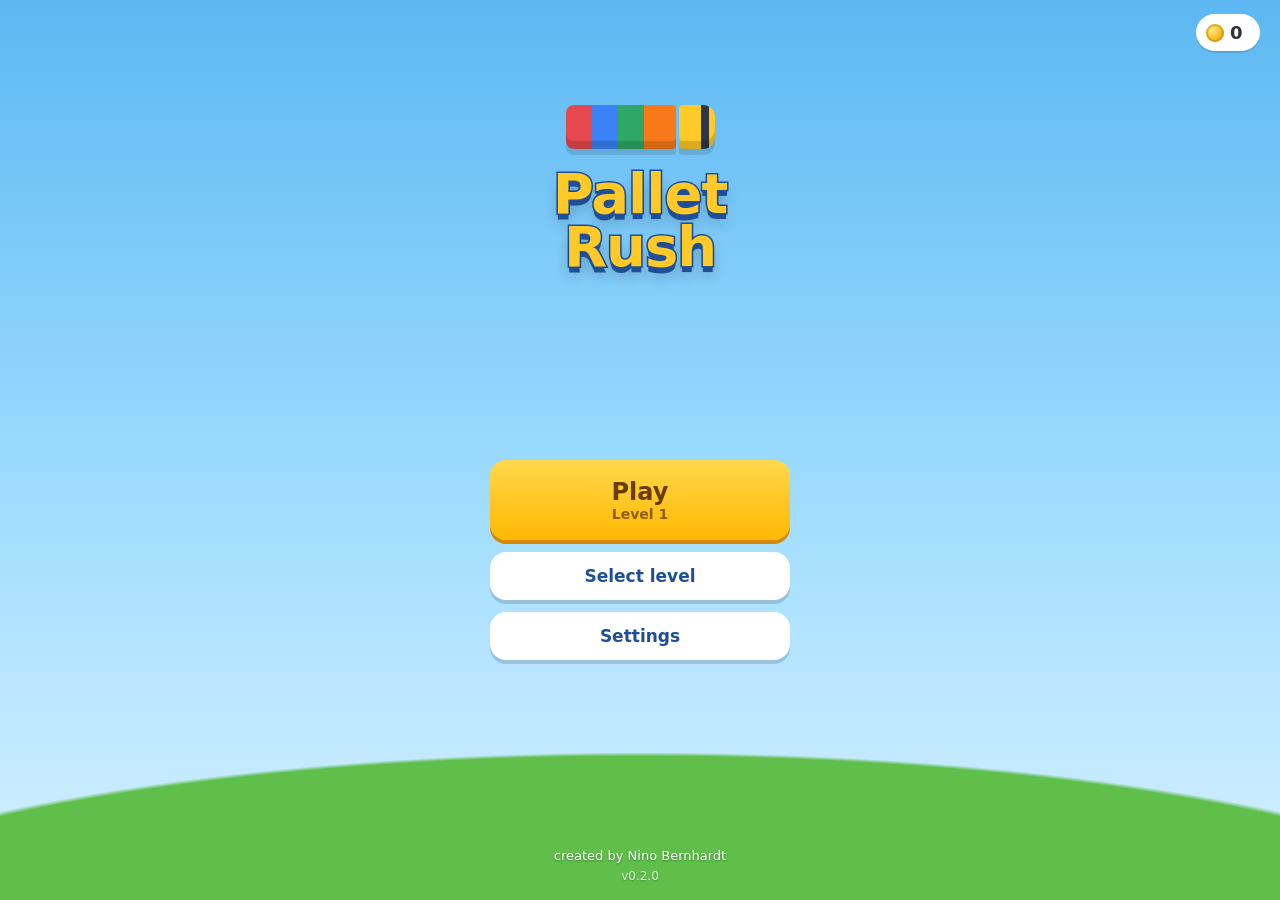
==== index.html @ c6a09750 "Pallet Rush 0.2.0 100 vom Solver geprüfte Level, alle Mechaniken, Boni, Tutorials, bunte 3D-Optik mi" ====
<!DOCTYPE html>
<html lang="de">
<head>
<meta charset="utf-8">
<meta name="viewport" content="width=device-width, initial-scale=1, maximum-scale=1, user-scalable=no, viewport-fit=cover">
<meta name="theme-color" content="#5cb8f2">
<meta name="apple-mobile-web-app-capable" content="yes">
<meta name="mobile-web-app-capable" content="yes">
<meta name="apple-mobile-web-app-status-bar-style" content="default">
<meta name="apple-mobile-web-app-title" content="Pallet Rush">
<title>Pallet Rush</title>
<link rel="manifest" href="manifest.webmanifest">
<link rel="icon" href="icon.svg" type="image/svg+xml">
<link rel="apple-touch-icon" href="icon.svg">
<link rel="stylesheet" href="css/style.css">
</head>
<body>
<canvas id="game"></canvas>

<!-- Spiel-HUD -->
<div id="hud" class="hidden">
  <button id="btn-pause" class="icon-btn" aria-label="Menü">☰</button>
  <div class="hud-center">
    <div id="hud-level" class="hud-level">Level 1</div>
  </div>
  <div class="coins"><span class="coin"></span><span id="hud-coins">0</span></div>
  <button id="btn-restart" class="icon-btn" aria-label="Neu starten">↻</button>
</div>
<div id="warn" class="warn hidden"></div>
<div id="toast" class="toast hidden"></div>

<div id="boosters" class="hidden">
  <button class="booster" data-b="ramp"><span class="b-icon">⊞</span><span class="b-name" data-i18n="booster_ramp"></span><span class="b-count"></span></button>
  <button class="booster" data-b="shuffle"><span class="b-icon">⇄</span><span class="b-name" data-i18n="booster_shuffle"></span><span class="b-count"></span></button>
  <button class="booster" data-b="crane"><span class="b-icon">⤒</span><span class="b-name" data-i18n="booster_crane"></span><span class="b-count"></span></button>
  <button class="booster" data-b="forklift"><span class="b-icon">⇶</span><span class="b-name" data-i18n="booster_forklift"></span><span class="b-count"></span></button>
</div>

<!-- Hauptmenü -->
<div id="menu" class="screen">
  <div class="menu-top">
    <div class="coins big"><span class="coin"></span><span id="menu-coins">0</span></div>
  </div>
  <div class="logo">
    <div class="logo-truck">
      <span class="lt-cargo"></span><span class="lt-cab"></span>
    </div>
    <h1>Pallet<br>Rush</h1>
  </div>
  <div class="menu-buttons">
    <button id="btn-play" class="btn primary big"><span data-i18n="play"></span><small id="play-level">Level 1</small></button>
    <button id="btn-levels" class="btn" data-i18n="levels"></button>
    <button id="btn-settings" class="btn" data-i18n="settings"></button>
  </div>
  <div class="menu-foot">
    <div data-i18n="credit"></div>
    <div id="version" class="version"></div>
  </div>
</div>

<!-- Dialog -->
<div id="modal" class="modal hidden">
  <div class="panel" id="modal-panel"></div>
</div>

<script type="module" src="js/main.js"></script>
</body>
</html>
---- css/style.css ----
:root {
  --bg: #6cc4f0;
  --panel: #ffffff;
  --ink: #2d3138;
  --muted: #7a7f87;
  --accent: #ffc928;
  --accent-dark: #d48a00;
  --blue: #2f8ff0;
  --blue-dark: #1b5fb0;
  --green: #2fa865;
  --red: #d9534f;
  --safe-top: env(safe-area-inset-top, 0px);
  --safe-bottom: env(safe-area-inset-bottom, 0px);
}

* { box-sizing: border-box; -webkit-tap-highlight-color: transparent; }

html, body {
  margin: 0;
  height: 100%;
  overflow: hidden;
  background: var(--bg);
  color: var(--ink);
  font-family: system-ui, -apple-system, "Segoe UI", Roboto, sans-serif;
  touch-action: none;
  overscroll-behavior: none;
  user-select: none;
  -webkit-user-select: none;
  -webkit-touch-callout: none;
}

canvas#game {
  position: fixed;
  inset: 0;
  width: 100vw;
  height: 100vh;
  height: 100dvh;
  display: block;
}

.hidden { display: none !important; }

button {
  font: inherit;
  color: inherit;
  border: none;
  cursor: pointer;
  touch-action: manipulation;
}

/* ---------- HUD ---------- */
#hud {
  position: fixed;
  top: 0; left: 0; right: 0;
  padding: calc(var(--safe-top) + 8px) 10px 8px;
  display: flex;
  align-items: center;
  gap: 8px;
  z-index: 5;
  pointer-events: none;
}
#hud > * { pointer-events: auto; }
.hud-center { flex: 1; text-align: center; }
.hud-level {
  display: inline-block;
  background: linear-gradient(180deg, #3d9cf5, #1f6fd1);
  box-shadow: 0 3px 0 #164f96;
  text-shadow: 0 1px 0 rgba(0,0,0,0.25);
  color: #fff;
  font-weight: 700;
  padding: 6px 16px;
  border-radius: 999px;
  font-size: 15px;
}
.icon-btn {
  width: 40px; height: 40px;
  border-radius: 12px;
  background: var(--panel);
  box-shadow: 0 2px 0 rgba(0,0,0,0.15);
  font-size: 20px;
  font-weight: 700;
}
.icon-btn:active { transform: translateY(1px); box-shadow: none; }
.coins {
  display: flex; align-items: center; gap: 6px;
  background: var(--panel);
  padding: 6px 12px 6px 8px;
  border-radius: 999px;
  font-weight: 700;
  box-shadow: 0 2px 0 rgba(0,0,0,0.12);
  min-width: 64px;
}
.coins.big { font-size: 18px; padding: 8px 16px 8px 10px; }
.coin {
  width: 18px; height: 18px; border-radius: 50%;
  background: radial-gradient(circle at 35% 35%, #ffe680, #f2b81f 60%, #c48e00);
  box-shadow: inset 0 0 0 2px rgba(196,142,0,0.5);
  display: inline-block;
}

/* ---------- Warnung / Toast ---------- */
.warn, .toast {
  position: fixed;
  left: 50%;
  transform: translateX(-50%);
  z-index: 6;
  padding: 8px 16px;
  border-radius: 999px;
  font-weight: 700;
  font-size: 14px;
  pointer-events: none;
  white-space: nowrap;
}
.warn {
  transform: translate(-50%, -50%);
  background: #fff4d6;
  color: #8a5a00;
  border: 2px solid #f2b81f;
  font-size: 13px;
}
.warn.pulse { animation: warnIn 0.5s ease-out; }
@keyframes warnIn { from { transform: translate(-50%, -50%) scale(0.9); opacity: 0; } to { transform: translate(-50%, -50%) scale(1); opacity: 1; } }
.toast {
  top: 45%;
  background: rgba(45,49,56,0.9);
  color: #fff;
  animation: toastIn 0.2s ease-out;
}
@keyframes toastIn { from { opacity: 0; transform: translateX(-50%) translateY(6px); } to { opacity: 1; transform: translateX(-50%); } }

/* ---------- Boni ---------- */
#boosters {
  position: fixed;
  left: 0; right: 0; bottom: 0;
  padding: 8px 10px calc(var(--safe-bottom) + 10px);
  display: flex;
  justify-content: center;
  gap: 8px;
  z-index: 5;
}
.booster {
  position: relative;
  width: 76px; height: 64px;
  background: linear-gradient(180deg, #ffffff, #e9f3ff);
  border-radius: 16px;
  border: 2px solid #bcd9fb;
  box-shadow: 0 4px 0 #8fb7e6;
  display: flex; flex-direction: column; align-items: center; justify-content: center;
  gap: 2px;
}
.booster .b-icon { font-size: 22px; line-height: 1; }
.booster .b-name { font-size: 10px; font-weight: 600; color: var(--muted); }
.booster .b-count {
  position: absolute; top: -6px; right: -6px;
  min-width: 22px; height: 22px; border-radius: 11px;
  background: var(--green); color: #fff;
  font-size: 12px; font-weight: 700;
  display: flex; align-items: center; justify-content: center; padding: 0 5px;
}
.booster:active { transform: translateY(2px); box-shadow: 0 2px 0 #8fb7e6; }
.booster.locked { opacity: 0.55; filter: grayscale(0.7); }
.booster.locked .b-count { background: #8b9098; font-size: 9px; }
.booster.used { opacity: 0.5; }
.booster.active { border-color: var(--accent); background: #fff6d0; box-shadow: 0 4px 0 var(--accent-dark), 0 0 0 4px rgba(255,201,40,0.45); animation: boostPulse 0.9s ease-in-out infinite; }
@keyframes boostPulse { 50% { transform: translateY(-3px); } }
.booster .b-count.price { background: var(--blue); gap: 2px; font-size: 10px; }
.coin.small { width: 10px; height: 10px; box-shadow: none; }

/* ---------- Menü ---------- */
.screen {
  position: fixed; inset: 0;
  z-index: 10;
  display: flex; flex-direction: column; align-items: center;
  padding: calc(var(--safe-top) + 14px) 20px calc(var(--safe-bottom) + 14px);
  background:
    radial-gradient(ellipse 120% 40% at 50% 108%, #5fbf4a 0 60%, transparent 61%),
    linear-gradient(180deg, #5cb8f2 0%, #9fdcff 55%, #d6f1ff 100%);
}
.menu-top { align-self: stretch; display: flex; justify-content: flex-end; }
.logo { margin-top: 6vh; text-align: center; }
.logo h1 {
  margin: 14px 0 0;
  font-size: 56px;
  line-height: 0.95;
  letter-spacing: -1px;
  font-weight: 900;
  color: #ffc928;
  -webkit-text-stroke: 3px #1f4f99;
  paint-order: stroke fill;
  text-shadow: 0 6px 0 #1f4f99, 0 10px 14px rgba(0,0,0,0.2);
}
.logo-truck {
  display: inline-flex; align-items: stretch;
  height: 44px;
  filter: drop-shadow(0 6px 0 rgba(0,0,0,0.12));
}
.lt-cargo { width: 110px; background: repeating-linear-gradient(90deg, #e5484d 0 26px, #3b82f6 26px 52px, #2fa865 52px 78px, #f7791a 78px 110px); border-radius: 8px 4px 4px 8px; box-shadow: inset 0 -8px 0 rgba(0,0,0,0.15); }
.lt-cab { width: 36px; margin-left: 3px; background: linear-gradient(90deg, #ffc928 60%, #2d3743 60% 82%, #ffc928 82%); border-radius: 4px 12px 12px 4px; box-shadow: inset 0 -8px 0 rgba(0,0,0,0.15); }
.menu-buttons {
  margin-top: auto; margin-bottom: auto;
  display: flex; flex-direction: column; gap: 12px;
  width: min(300px, 100%);
}
.btn {
  background: var(--panel);
  color: #1f4f99;
  padding: 14px 18px;
  border-radius: 16px;
  font-weight: 700;
  font-size: 17px;
  box-shadow: 0 4px 0 rgba(0,0,0,0.15);
}
.btn:active { transform: translateY(2px); box-shadow: 0 2px 0 rgba(0,0,0,0.15); }
.btn.primary { background: linear-gradient(180deg, #ffd84d, #ffb800); color: #6b3d00; box-shadow: 0 4px 0 var(--accent-dark); }
.btn.primary:active { box-shadow: 0 2px 0 var(--accent-dark); }
.btn.big { font-size: 24px; padding: 18px; display: flex; flex-direction: column; align-items: center; }
.btn.big small { font-size: 14px; font-weight: 600; opacity: 0.75; }
.btn.green { background: var(--green); color: #fff; box-shadow: 0 4px 0 #1a6e3f; }
.menu-foot { text-align: center; font-size: 13px; color: #fff; text-shadow: 0 1px 2px rgba(0,0,0,0.35); line-height: 1.6; }
.version { font-size: 12px; opacity: 0.8; }

/* ---------- Dialog ---------- */
.modal {
  position: fixed; inset: 0; z-index: 20;
  background: rgba(30,32,36,0.45);
  display: flex; align-items: center; justify-content: center;
  padding: 20px;
  animation: fadeIn 0.2s ease-out;
}
@keyframes fadeIn { from { opacity: 0; } to { opacity: 1; } }
.panel {
  background: var(--panel);
  border-radius: 22px;
  padding: 22px 20px 18px;
  width: min(340px, 100%);
  max-height: 86vh;
  overflow-y: auto;
  touch-action: pan-y;
  text-align: center;
  box-shadow: 0 10px 30px rgba(0,0,0,0.25);
  animation: popIn 0.25s ease-out;
}
@keyframes popIn { from { transform: scale(0.94); opacity: 0; } to { transform: scale(1); opacity: 1; } }
.panel h2 { margin: 4px 0 8px; font-size: 26px; color: #1f6fd1; }
.world-title { font-weight: 800; color: #1f6fd1; text-align: left; margin-top: 10px; font-size: 14px; text-transform: uppercase; letter-spacing: 0.5px; }
.panel p { margin: 6px 0 14px; color: #555b63; line-height: 1.4; }
.panel .actions { display: flex; flex-direction: column; gap: 10px; margin-top: 14px; }
.reward {
  display: inline-flex; align-items: center; gap: 8px;
  font-size: 22px; font-weight: 800;
  background: #fff6d8; padding: 8px 18px; border-radius: 999px; margin: 6px 0;
}
.reward small { font-size: 13px; color: var(--accent-dark); font-weight: 700; }

.setting {
  display: flex; align-items: center; justify-content: space-between;
  padding: 12px 4px;
  border-bottom: 1px solid #eee9df;
  text-align: left;
  font-weight: 600;
}
.setting small { color: var(--muted); font-weight: 500; }
.switch {
  width: 52px; height: 30px; border-radius: 15px;
  background: #c9c5bd; position: relative; flex: none;
  transition: background 0.15s;
}
.switch::after {
  content: ''; position: absolute; top: 3px; left: 3px;
  width: 24px; height: 24px; border-radius: 50%; background: #fff;
  box-shadow: 0 1px 2px rgba(0,0,0,0.3);
  transition: left 0.15s;
}
.switch.on { background: var(--green); }
.switch.on::after { left: 25px; }
.seg { display: flex; gap: 6px; }
.seg button { padding: 6px 12px; border-radius: 10px; background: #ece8e0; font-weight: 700; }
.seg button.on { background: var(--ink); color: #fff; }

.level-grid {
  display: grid; grid-template-columns: repeat(5, 1fr); gap: 8px;
  margin: 10px 0;
}
.level-grid button {
  aspect-ratio: 1; border-radius: 12px; font-weight: 800; font-size: 16px;
  background: #ece8e0;
}
.level-grid button.won { background: #d5efdf; color: #1a6e3f; }
.level-grid button.current { background: var(--accent); box-shadow: 0 3px 0 var(--accent-dark); }
.level-grid button:disabled { opacity: 0.35; }
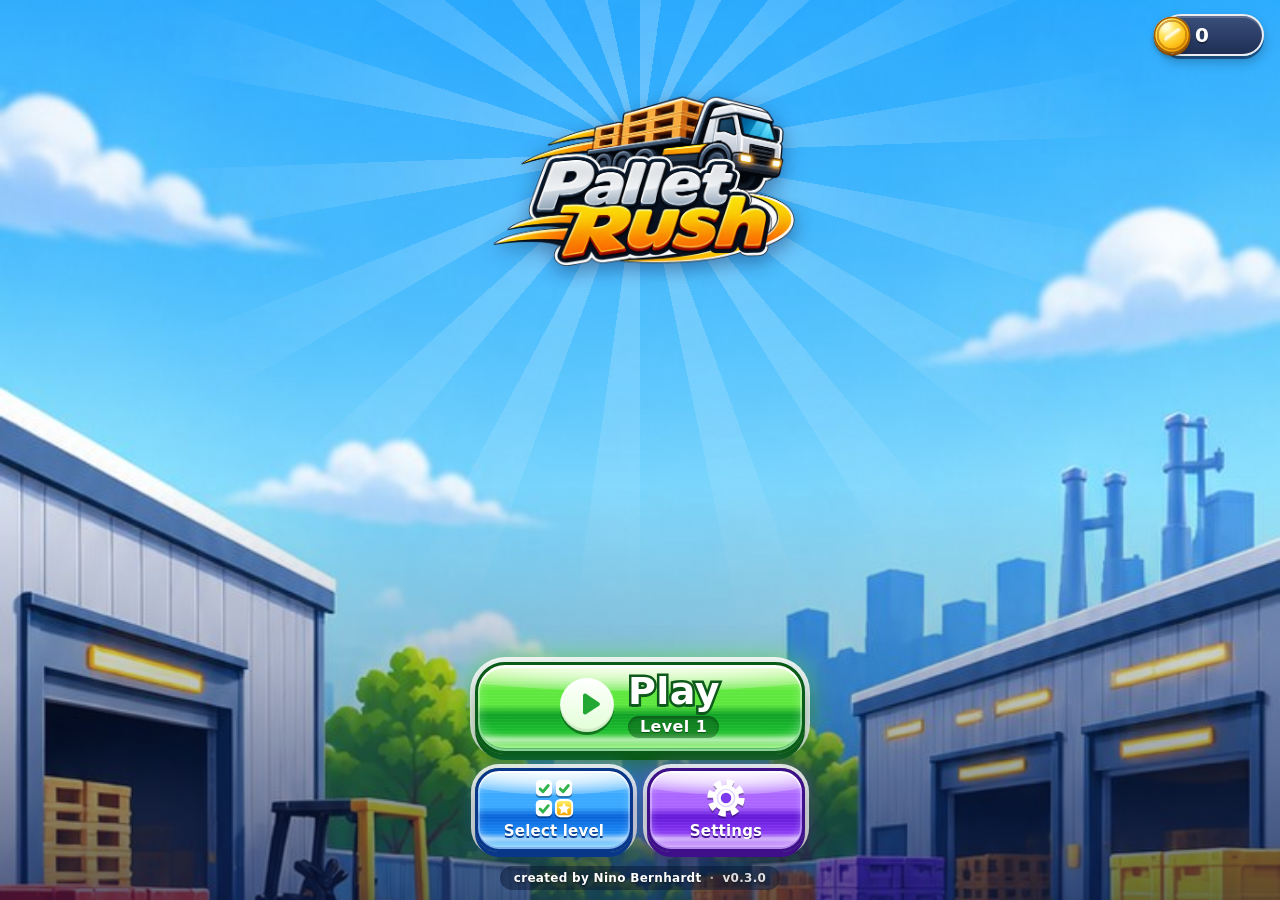
==== commit 9e036458: "v0.3.0: neuer Look, 4er-Palettenblöcke, Sterne, Tagesbonus, Sound - Neue Grafiken (Logo, Menü, Boost" ====
--- a/index.html
+++ b/index.html
@@ -3,58 +3,234 @@
 <head>
 <meta charset="utf-8">
 <meta name="viewport" content="width=device-width, initial-scale=1, maximum-scale=1, user-scalable=no, viewport-fit=cover">
-<meta name="theme-color" content="#5cb8f2">
+<meta name="theme-color" content="#1f7fe0">
 <meta name="apple-mobile-web-app-capable" content="yes">
 <meta name="mobile-web-app-capable" content="yes">
-<meta name="apple-mobile-web-app-status-bar-style" content="default">
+<meta name="apple-mobile-web-app-status-bar-style" content="black-translucent">
 <meta name="apple-mobile-web-app-title" content="Pallet Rush">
+<meta name="format-detection" content="telephone=no">
 <title>Pallet Rush</title>
 <link rel="manifest" href="manifest.webmanifest">
-<link rel="icon" href="icon.svg" type="image/svg+xml">
-<link rel="apple-touch-icon" href="icon.svg">
+<link rel="icon" href="assets/favicon-64.png" type="image/png">
+<link rel="apple-touch-icon" href="assets/apple-touch-icon.png">
+<link rel="preload" href="assets/menu-bg2.jpg" as="image">
+<link rel="preload" href="assets/logo.png" as="image">
 <link rel="stylesheet" href="css/style.css">
 </head>
-<body>
+<body class="booting">
+<!-- Symbol-Bibliothek (Icons). Nicht display:none, sonst gehen Verläufe in Chrome verloren. -->
+<svg class="svg-defs" aria-hidden="true" focusable="false" xmlns="http://www.w3.org/2000/svg">
+  <defs>
+    <linearGradient id="g-yellow" x1="0" y1="0" x2="0" y2="1"><stop offset="0" stop-color="#fff176"/><stop offset=".45" stop-color="#ffd02a"/><stop offset="1" stop-color="#f59e00"/></linearGradient>
+    <linearGradient id="g-orange" x1="0" y1="0" x2="0" y2="1"><stop offset="0" stop-color="#ffcc66"/><stop offset=".5" stop-color="#ff9a1f"/><stop offset="1" stop-color="#ef6c00"/></linearGradient>
+    <linearGradient id="g-red" x1="0" y1="0" x2="0" y2="1"><stop offset="0" stop-color="#ff8a80"/><stop offset=".5" stop-color="#f4433c"/><stop offset="1" stop-color="#c62828"/></linearGradient>
+    <linearGradient id="g-blue" x1="0" y1="0" x2="0" y2="1"><stop offset="0" stop-color="#82c8ff"/><stop offset=".5" stop-color="#2e8cf5"/><stop offset="1" stop-color="#1559c4"/></linearGradient>
+    <linearGradient id="g-green" x1="0" y1="0" x2="0" y2="1"><stop offset="0" stop-color="#a5f07a"/><stop offset=".5" stop-color="#3fc84a"/><stop offset="1" stop-color="#1e9332"/></linearGradient>
+    <linearGradient id="g-purple" x1="0" y1="0" x2="0" y2="1"><stop offset="0" stop-color="#d7a6ff"/><stop offset=".5" stop-color="#9b4dff"/><stop offset="1" stop-color="#6a1fd1"/></linearGradient>
+    <linearGradient id="g-steel" x1="0" y1="0" x2="0" y2="1"><stop offset="0" stop-color="#c3d3e2"/><stop offset="1" stop-color="#6f88a3"/></linearGradient>
+    <linearGradient id="g-dark" x1="0" y1="0" x2="0" y2="1"><stop offset="0" stop-color="#5a6b82"/><stop offset="1" stop-color="#2a3446"/></linearGradient>
+    <linearGradient id="g-door" x1="0" y1="0" x2="0" y2="1"><stop offset="0" stop-color="#ffe08a"/><stop offset="1" stop-color="#ff9800"/></linearGradient>
+    <linearGradient id="g-wood" x1="0" y1="0" x2="0" y2="1"><stop offset="0" stop-color="#e2a861"/><stop offset="1" stop-color="#a7642a"/></linearGradient>
+    <linearGradient id="g-glass" x1="0" y1="0" x2="1" y2="1"><stop offset="0" stop-color="#e8f8ff"/><stop offset=".5" stop-color="#8fd6ff"/><stop offset="1" stop-color="#3a9be8"/></linearGradient>
+    <radialGradient id="g-tire" cx=".4" cy=".35" r=".7"><stop offset="0" stop-color="#5b6577"/><stop offset="1" stop-color="#151a24"/></radialGradient>
+    <pattern id="p-hazard" width="8" height="8" patternUnits="userSpaceOnUse" patternTransform="rotate(45)"><rect width="8" height="8" fill="#ffd21f"/><rect width="4" height="8" fill="#232a36"/></pattern>
+  </defs>
+
+  <!-- Extra-Rampe: Ladetor mit grünem Plus -->
+  <symbol id="i-ramp" viewBox="0 0 64 64">
+    <path d="M5 20 32 6l27 14v36H5z" fill="url(#g-steel)" stroke="#1d2b4f" stroke-width="2.5" stroke-linejoin="round"/>
+    <path d="M5 20 32 6l27 14" fill="none" stroke="#e9f1f8" stroke-width="1.5" stroke-linejoin="round" transform="translate(0 2.5)" opacity=".8"/>
+    <rect x="13" y="23" width="38" height="31" rx="2" fill="#2a3446" stroke="#1d2b4f" stroke-width="2"/>
+    <rect x="15.5" y="25.5" width="33" height="22" fill="url(#g-door)"/>
+    <g stroke="#d97700" stroke-width="1.6" opacity=".85"><path d="M15.5 30h33M15.5 34.5h33M15.5 39h33M15.5 43.5h33"/></g>
+    <rect x="15.5" y="25.5" width="33" height="3" fill="#fff" opacity=".45"/>
+    <rect x="28" y="44" width="8" height="2.4" rx="1.2" fill="#8a4b00"/>
+    <rect x="13" y="49" width="38" height="7" fill="url(#p-hazard)" stroke="#1d2b4f" stroke-width="2"/>
+    <rect x="7.5" y="40" width="5" height="12" rx="1.5" fill="#232a36"/>
+    <rect x="51.5" y="40" width="5" height="12" rx="1.5" fill="#232a36"/>
+    <circle cx="47" cy="17" r="12.5" fill="url(#g-green)" stroke="#fff" stroke-width="3"/>
+    <circle cx="47" cy="17" r="14" fill="none" stroke="#1d2b4f" stroke-width="1.5"/>
+    <path d="M47 10.5v13M40.5 17h13" stroke="#fff" stroke-width="4.2" stroke-linecap="round"/>
+    <ellipse cx="43" cy="11.5" rx="5" ry="2.4" fill="#fff" opacity=".45"/>
+  </symbol>
+
+  <!-- Umsortieren: zwei Bogenpfeile um bunte Palettenkisten -->
+  <symbol id="i-shuffle" viewBox="0 0 64 64">
+    <rect x="16" y="40" width="32" height="5" rx="1.2" fill="url(#g-wood)" stroke="#1d2b4f" stroke-width="1.8"/>
+    <rect x="16.5" y="27" width="10" height="13" rx="2" fill="url(#g-red)" stroke="#1d2b4f" stroke-width="1.8"/>
+    <rect x="27" y="22" width="10" height="18" rx="2" fill="url(#g-yellow)" stroke="#1d2b4f" stroke-width="1.8"/>
+    <rect x="37.5" y="27" width="10" height="13" rx="2" fill="url(#g-blue)" stroke="#1d2b4f" stroke-width="1.8"/>
+    <g fill="#fff" opacity=".55"><rect x="18.5" y="29" width="6" height="2" rx="1"/><rect x="29" y="24" width="6" height="2" rx="1"/><rect x="39.5" y="29" width="6" height="2" rx="1"/></g>
+    <!-- Pfeil 1 (oben, orange) -->
+    <path d="M9 37C8 17 33 6 50 17" fill="none" stroke="#1d2b4f" stroke-width="9" stroke-linecap="round"/>
+    <path d="M58.5 24.5 45 23.5 55 11z" fill="#1d2b4f" stroke="#1d2b4f" stroke-width="3.5" stroke-linejoin="round"/>
+    <path d="M9 37C8 17 33 6 50 17" fill="none" stroke="url(#g-orange)" stroke-width="5" stroke-linecap="round"/>
+    <path d="M58.5 24.5 45 23.5 55 11z" fill="#ff9a1f"/>
+    <path d="M11 30C13 18 28 10 42 12" fill="none" stroke="#fff" stroke-width="1.6" stroke-linecap="round" opacity=".7"/>
+    <!-- Pfeil 2 (unten, blau) -->
+    <path d="M55 27C56 47 31 58 14 47" fill="none" stroke="#1d2b4f" stroke-width="9" stroke-linecap="round"/>
+    <path d="M5.5 39.5 19 40.5 9 53z" fill="#1d2b4f" stroke="#1d2b4f" stroke-width="3.5" stroke-linejoin="round"/>
+    <path d="M55 27C56 47 31 58 14 47" fill="none" stroke="url(#g-blue)" stroke-width="5" stroke-linecap="round"/>
+    <path d="M5.5 39.5 19 40.5 9 53z" fill="#2e8cf5"/>
+    <path d="M53 34C51 46 38 53 24 52" fill="none" stroke="#fff" stroke-width="1.6" stroke-linecap="round" opacity=".6"/>
+  </symbol>
+
+  <!-- Kran: gelber Ausleger mit Seil und Haken -->
+  <symbol id="i-crane" viewBox="0 0 64 64">
+    <rect x="4" y="55" width="26" height="6" rx="2" fill="url(#g-dark)" stroke="#1d2b4f" stroke-width="1.8"/>
+    <path d="M13 56V19h9v37z" fill="url(#g-yellow)" stroke="#1d2b4f" stroke-width="2.2" stroke-linejoin="round"/>
+    <path d="M13 22l9 7-9 7 9 7-9 7 9 6M22 22l-9 7M22 36l-9 7" fill="none" stroke="#c77800" stroke-width="1.5"/>
+    <path d="M17.5 3 12 13h11z" fill="url(#g-yellow)" stroke="#1d2b4f" stroke-width="2" stroke-linejoin="round"/>
+    <path d="M17.5 4 3 13M17.5 4 56 13" stroke="#1d2b4f" stroke-width="1.4"/>
+    <rect x="1.5" y="12" width="9" height="9" rx="1.5" fill="url(#g-steel)" stroke="#1d2b4f" stroke-width="1.8"/>
+    <path d="M6 13h55v6H6z" fill="url(#g-yellow)" stroke="#1d2b4f" stroke-width="2.2" stroke-linejoin="round"/>
+    <path d="M11 13l3 6 3-6 3 6 3-6 3 6 3-6 3 6 3-6 3 6 3-6 3 6 3-6 3 6 3-6 3 6 3-6" fill="none" stroke="#c77800" stroke-width="1.3"/>
+    <rect x="10" y="20" width="15" height="10" rx="2" fill="url(#g-orange)" stroke="#1d2b4f" stroke-width="2"/>
+    <rect x="17" y="22" width="6" height="5" rx="1" fill="url(#g-glass)"/>
+    <rect x="44" y="18" width="8" height="4" rx="1" fill="#2a3446"/>
+    <path d="M47 22v18M49 22v18" stroke="#2a3446" stroke-width="1.3"/>
+    <rect x="44.5" y="39" width="7" height="5" rx="1.5" fill="url(#g-red)" stroke="#1d2b4f" stroke-width="1.6"/>
+    <path d="M48 44v4.5a5.2 5.2 0 1 1-6.2 5.1" fill="none" stroke="#1d2b4f" stroke-width="5" stroke-linecap="round"/>
+    <path d="M48 44v4.5a5.2 5.2 0 1 1-6.2 5.1" fill="none" stroke="#cfd8e3" stroke-width="2.6" stroke-linecap="round"/>
+    <rect x="7" y="14" width="50" height="1.4" fill="#fff" opacity=".55"/>
+  </symbol>
+
+  <!-- Gabelstapler mit Palette -->
+  <symbol id="i-forklift" viewBox="0 0 64 64">
+    <rect x="42" y="9" width="5" height="46" rx="1.5" fill="url(#g-dark)" stroke="#1d2b4f" stroke-width="1.8"/>
+    <path d="M47 54h15" stroke="#1d2b4f" stroke-width="4.5" stroke-linecap="round"/>
+    <path d="M47 54h15" stroke="#9fb0c2" stroke-width="2" stroke-linecap="round"/>
+    <rect x="47" y="45" width="15" height="6" rx="1" fill="url(#g-wood)" stroke="#1d2b4f" stroke-width="1.6"/>
+    <path d="M51 45v6M57.5 45v6" stroke="#8a4f1d" stroke-width="1.3"/>
+    <rect x="48" y="30" width="13.5" height="15" rx="2" fill="url(#g-blue)" stroke="#1d2b4f" stroke-width="1.8"/>
+    <path d="M54.75 30v15" stroke="#9ed2ff" stroke-width="1.6"/>
+    <rect x="50" y="32" width="9" height="2" rx="1" fill="#fff" opacity=".55"/>
+    <path d="M12 34 16 13h19l5 21" fill="none" stroke="#1d2b4f" stroke-width="5" stroke-linejoin="round"/>
+    <path d="M12 34 16 13h19l5 21" fill="none" stroke="#56657a" stroke-width="2.4" stroke-linejoin="round"/>
+    <path d="M18.5 32 22 23h9l3 9z" fill="url(#g-glass)" opacity=".85"/>
+    <path d="M5 50V37q0-5 5-5h29q3 0 3 3v15z" fill="url(#g-yellow)" stroke="#1d2b4f" stroke-width="2.4" stroke-linejoin="round"/>
+    <path d="M3 50V36q0-4 4-4h3v18z" fill="url(#g-orange)" stroke="#1d2b4f" stroke-width="2" stroke-linejoin="round"/>
+    <rect x="8" y="34" width="30" height="2.4" rx="1.2" fill="#fff" opacity=".6"/>
+    <rect x="14" y="39" width="22" height="3" rx="1.5" fill="url(#p-hazard)"/>
+    <circle cx="14" cy="52" r="7.5" fill="url(#g-tire)" stroke="#1d2b4f" stroke-width="1.8"/>
+    <circle cx="14" cy="52" r="3" fill="#ffd02a" stroke="#1d2b4f" stroke-width="1"/>
+    <circle cx="34" cy="53" r="6.5" fill="url(#g-tire)" stroke="#1d2b4f" stroke-width="1.8"/>
+    <circle cx="34" cy="53" r="2.6" fill="#ffd02a" stroke="#1d2b4f" stroke-width="1"/>
+  </symbol>
+
+  <!-- UI-Icons -->
+  <symbol id="i-pause" viewBox="0 0 32 32"><rect x="8" y="7" width="5.5" height="18" rx="2"/><rect x="18.5" y="7" width="5.5" height="18" rx="2"/></symbol>
+  <symbol id="i-restart" viewBox="0 0 32 32"><path d="M24.5 17.5A8.6 8.6 0 1 1 20.4 9" fill="none" stroke="currentColor" stroke-width="4" stroke-linecap="round"/><path d="M16.5 3.5 25 8.6l-8 5.1z" fill="currentColor" stroke="currentColor" stroke-width="1.5" stroke-linejoin="round"/></symbol>
+  <symbol id="i-play" viewBox="0 0 32 32"><path d="M10 6.5c0-1.6 1.7-2.5 3-1.7l13 8.6c1.2.8 1.2 2.5 0 3.3l-13 8.6c-1.3.8-3-.1-3-1.7z"/></symbol>
+  <symbol id="i-levels" viewBox="0 0 48 48">
+    <rect x="5" y="5" width="17" height="17" rx="4.5" fill="#fff"/>
+    <rect x="26" y="5" width="17" height="17" rx="4.5" fill="#fff"/>
+    <rect x="5" y="26" width="17" height="17" rx="4.5" fill="#fff"/>
+    <rect x="26" y="26" width="17" height="17" rx="4.5" fill="url(#g-yellow)" stroke="#fff" stroke-width="2"/>
+    <path d="M34.5 28.8l1.9 3.9 4.3.6-3.1 3 .7 4.3-3.8-2-3.8 2 .7-4.3-3.1-3 4.3-.6z" fill="#fff"/>
+    <path d="M9.5 14.5l3 3 5.5-6.5" fill="none" stroke="#2fb34a" stroke-width="3" stroke-linecap="round" stroke-linejoin="round"/>
+    <path d="M30.5 14.5l3 3 5.5-6.5" fill="none" stroke="#2fb34a" stroke-width="3" stroke-linecap="round" stroke-linejoin="round"/>
+    <path d="M9.5 35.5l3 3 5.5-6.5" fill="none" stroke="#2fb34a" stroke-width="3" stroke-linecap="round" stroke-linejoin="round"/>
+  </symbol>
+  <symbol id="i-gear" viewBox="0 0 48 48">
+    <circle cx="24" cy="24" r="15" fill="none" stroke="#fff" stroke-width="9" stroke-dasharray="6.6 5.18"/>
+    <circle cx="24" cy="24" r="13.5" fill="#fff"/>
+    <circle cx="24" cy="24" r="5.5" fill="#7c3aed"/>
+    <circle cx="24" cy="24" r="9" fill="none" stroke="#e3d4ff" stroke-width="1.5"/>
+  </symbol>
+  <symbol id="i-phone" viewBox="0 0 64 64">
+    <rect x="18" y="4" width="28" height="56" rx="6" fill="url(#g-blue)" stroke="#fff" stroke-width="3"/>
+    <rect x="22" y="11" width="20" height="40" rx="2" fill="#e8f6ff"/>
+    <circle cx="32" cy="55" r="2" fill="#fff"/>
+    <rect x="25" y="34" width="6" height="6" rx="1" fill="#f4433c"/><rect x="33" y="34" width="6" height="6" rx="1" fill="#2fb34a"/><rect x="29" y="27" width="6" height="6" rx="1" fill="#ffc928"/>
+  </symbol>
+</svg>
+
 <canvas id="game"></canvas>
 
 <!-- Spiel-HUD -->
 <div id="hud" class="hidden">
-  <button id="btn-pause" class="icon-btn" aria-label="Menü">☰</button>
+  <button id="btn-pause" class="icon-btn" aria-label="Menü"><svg class="ui-icon"><use href="#i-pause"/></svg></button>
   <div class="hud-center">
     <div id="hud-level" class="hud-level">Level 1</div>
+    <div id="hud-progress" class="hud-progress" role="progressbar" aria-valuemin="0" aria-valuemax="100" aria-valuenow="0"><i></i></div>
   </div>
   <div class="coins"><span class="coin"></span><span id="hud-coins">0</span></div>
-  <button id="btn-restart" class="icon-btn" aria-label="Neu starten">↻</button>
+  <button id="btn-restart" class="icon-btn" aria-label="Neu starten"><svg class="ui-icon"><use href="#i-restart"/></svg></button>
 </div>
 <div id="warn" class="warn hidden"></div>
+<div id="level-banner" class="level-banner hidden" aria-live="polite"></div>
 <div id="toast" class="toast hidden"></div>
 
 <div id="boosters" class="hidden">
-  <button class="booster" data-b="ramp"><span class="b-icon">⊞</span><span class="b-name" data-i18n="booster_ramp"></span><span class="b-count"></span></button>
-  <button class="booster" data-b="shuffle"><span class="b-icon">⇄</span><span class="b-name" data-i18n="booster_shuffle"></span><span class="b-count"></span></button>
-  <button class="booster" data-b="crane"><span class="b-icon">⤒</span><span class="b-name" data-i18n="booster_crane"></span><span class="b-count"></span></button>
-  <button class="booster" data-b="forklift"><span class="b-icon">⇶</span><span class="b-name" data-i18n="booster_forklift"></span><span class="b-count"></span></button>
+  <button class="booster" data-b="ramp"><span class="b-icon"><img src="assets/boosters/ramp.png" alt="" draggable="false"></span><span class="b-name" data-i18n="booster_ramp"></span><span class="b-count"></span></button>
+  <button class="booster" data-b="shuffle"><span class="b-icon"><img src="assets/boosters/shuffle.png" alt="" draggable="false"></span><span class="b-name" data-i18n="booster_shuffle"></span><span class="b-count"></span></button>
+  <button class="booster" data-b="crane"><span class="b-icon"><img src="assets/boosters/crane.png" alt="" draggable="false"></span><span class="b-name" data-i18n="booster_crane"></span><span class="b-count"></span></button>
+  <button class="booster" data-b="forklift"><span class="b-icon"><img src="assets/boosters/forklift.png" alt="" draggable="false"></span><span class="b-name" data-i18n="booster_forklift"></span><span class="b-count"></span></button>
 </div>
 
 <!-- Hauptmenü -->
-<div id="menu" class="screen">
+<div id="menu" class="screen menu-art">
+  <div class="menu-fx" aria-hidden="true"><div class="bg"></div><div class="rays"></div><i class="cloud c1"></i><i class="cloud c2"></i><i class="cloud c3"></i><i class="spark s1"></i><i class="spark s2"></i><i class="spark s3"></i><i class="spark s4"></i><div class="shade"></div></div>
   <div class="menu-top">
     <div class="coins big"><span class="coin"></span><span id="menu-coins">0</span></div>
   </div>
+
   <div class="logo">
-    <div class="logo-truck">
-      <span class="lt-cargo"></span><span class="lt-cab"></span>
+    <div class="sunburst" aria-hidden="true"></div>
+    <img class="logo-img" src="assets/logo.png" alt="" aria-hidden="true" draggable="false">
+    <svg class="logo-emblem" viewBox="0 0 240 124" aria-hidden="true">
+      <g stroke-linecap="round">
+        <path d="M6 58h34M14 74h28M4 90h32" stroke="#fff" stroke-width="7" opacity=".9"/>
+      </g>
+      <g stroke="#10306e" stroke-width="4" stroke-linejoin="round">
+        <!-- Ladefläche -->
+        <rect x="46" y="84" width="128" height="14" rx="4" fill="url(#g-dark)"/>
+        <!-- Palette -->
+        <rect x="54" y="74" width="112" height="10" rx="2" fill="url(#g-wood)"/>
+        <!-- Kisten -->
+        <rect x="56" y="40" width="34" height="34" rx="5" fill="url(#g-red)"/>
+        <rect x="93" y="40" width="34" height="34" rx="5" fill="url(#g-blue)"/>
+        <rect x="130" y="40" width="34" height="34" rx="5" fill="url(#g-green)"/>
+        <rect x="74" y="8" width="34" height="32" rx="5" fill="url(#g-yellow)"/>
+        <rect x="111" y="8" width="34" height="32" rx="5" fill="url(#g-purple)"/>
+        <!-- Fahrerhaus -->
+        <path d="M176 98V48q0-10 10-10h20q7 0 11 6l13 20q4 6 4 13v21z" fill="url(#g-orange)"/>
+        <path d="M188 50h17l11 17h-28z" fill="url(#g-glass)" stroke-width="3"/>
+        <!-- Räder -->
+        <circle cx="80" cy="100" r="14" fill="url(#g-tire)"/>
+        <circle cx="140" cy="100" r="14" fill="url(#g-tire)"/>
+        <circle cx="204" cy="100" r="14" fill="url(#g-tire)"/>
+      </g>
+      <g fill="#fff" opacity=".55">
+        <rect x="61" y="45" width="24" height="4" rx="2"/><rect x="98" y="45" width="24" height="4" rx="2"/><rect x="135" y="45" width="24" height="4" rx="2"/>
+        <rect x="79" y="13" width="24" height="4" rx="2"/><rect x="116" y="13" width="24" height="4" rx="2"/>
+        <rect x="182" y="44" width="16" height="3" rx="1.5"/>
+      </g>
+      <g stroke="#10306e" stroke-width="2" opacity=".35"><path d="M73 42v30M110 42v30M147 42v30M91 10v28M128 10v28"/></g>
+      <g fill="#dfe7ef"><circle cx="80" cy="100" r="5"/><circle cx="140" cy="100" r="5"/><circle cx="204" cy="100" r="5"/></g>
+      <rect x="226" y="80" width="8" height="7" rx="2" fill="#fff59d" stroke="#10306e" stroke-width="2"/>
+      <path d="M190 80h20" stroke="#10306e" stroke-width="3" stroke-linecap="round" opacity=".5"/>
+    </svg>
+    <h1 class="logo-title sr-only-art" aria-label="Pallet Rush">
+      <span class="lw lw1" data-text="Pallet">Pallet</span>
+      <span class="lw lw2" data-text="Rush">Rush</span>
+    </h1>
+  </div>
+
+  <div class="menu-actions">
+    <button id="btn-play" class="play-btn">
+      <span class="play-ico"><svg><use href="#i-play"/></svg></span>
+      <span class="play-text"><span class="play-label" data-i18n="play"></span><small id="play-level">Level 1</small></span>
+    </button>
+    <div class="menu-row">
+      <button id="btn-levels" class="tile-btn tile-blue"><span class="tile-ico"><svg viewBox="0 0 48 48"><use href="#i-levels"/></svg></span><span class="tile-label" data-i18n="levels"></span></button>
+      <button id="btn-settings" class="tile-btn tile-purple"><span class="tile-ico"><svg viewBox="0 0 48 48"><use href="#i-gear"/></svg></span><span class="tile-label" data-i18n="settings"></span></button>
     </div>
-    <h1>Pallet<br>Rush</h1>
-  </div>
-  <div class="menu-buttons">
-    <button id="btn-play" class="btn primary big"><span data-i18n="play"></span><small id="play-level">Level 1</small></button>
-    <button id="btn-levels" class="btn" data-i18n="levels"></button>
-    <button id="btn-settings" class="btn" data-i18n="settings"></button>
-  </div>
+  </div>
+
   <div class="menu-foot">
-    <div data-i18n="credit"></div>
-    <div id="version" class="version"></div>
+    <span data-i18n="credit"></span><span class="dot">·</span><span id="version" class="version"></span>
   </div>
 </div>
 
@@ -63,6 +239,22 @@
   <div class="panel" id="modal-panel"></div>
 </div>
 
+<!-- Überblendung zwischen Menü und Spiel -->
+<div id="fader" class="fader" aria-hidden="true"></div>
+
+<!-- Ladebildschirm -->
+<div id="splash" class="splash">
+  <img class="splash-logo" src="assets/logo.png" alt="Pallet Rush" draggable="false">
+  <div class="splash-bar"><i id="splash-fill"></i></div>
+  <div id="splash-text" class="splash-text">Lädt …</div>
+</div>
+
+<!-- Hochformat-Hinweis (nur Querformat auf kleinen Geräten, per CSS) -->
+<div id="rotate" aria-hidden="true">
+  <svg class="rotate-phone" viewBox="0 0 64 64"><use href="#i-phone"/></svg>
+  <div class="rotate-text">Bitte Gerät drehen<small>Please rotate your device</small></div>
+</div>
+
 <script type="module" src="js/main.js"></script>
 </body>
 </html>
--- a/css/style.css
+++ b/css/style.css
@@ -1,16 +1,30 @@
+/* =========================================================
+   Pallet Rush – Oberfläche
+   Reines CSS, keine externen Schriften/Assets (offline-fähig).
+   ========================================================= */
 :root {
-  --bg: #6cc4f0;
+  --font: "Arial Rounded MT Bold", "Avenir Next", "Nunito", "Segoe UI", system-ui, -apple-system, Roboto, sans-serif;
+  --ink: #1d2b4f;
+  --ink-soft: #4a5878;
+  --muted: #7d89a6;
+  --navy: #10306e;
   --panel: #ffffff;
-  --ink: #2d3138;
-  --muted: #7a7f87;
+  --cream: #fff8e8;
   --accent: #ffc928;
   --accent-dark: #d48a00;
-  --blue: #2f8ff0;
-  --blue-dark: #1b5fb0;
-  --green: #2fa865;
-  --red: #d9534f;
+  --blue: #2e8cf5;
+  --blue-dark: #1559c4;
+  --green: #3fc84a;
+  --green-dark: #1c8a2e;
+  --red: #f4433c;
   --safe-top: env(safe-area-inset-top, 0px);
   --safe-bottom: env(safe-area-inset-bottom, 0px);
+  --safe-left: env(safe-area-inset-left, 0px);
+  --safe-right: env(safe-area-inset-right, 0px);
+  /* Kleine Bilder als Daten-URI (Schloss, Haken) */
+  --lock: url("data:image/svg+xml,%3Csvg xmlns='http://www.w3.org/2000/svg' viewBox='0 0 24 24'%3E%3Cpath d='M7 10V7.5a5 5 0 0 1 10 0V10' fill='none' stroke='%231d2b4f' stroke-width='5'/%3E%3Cpath d='M7 10V7.5a5 5 0 0 1 10 0V10' fill='none' stroke='%23cfd8e3' stroke-width='2.4'/%3E%3Crect x='4' y='9.5' width='16' height='13' rx='3' fill='%23ffc928' stroke='%231d2b4f' stroke-width='1.8'/%3E%3Crect x='5.5' y='11' width='13' height='3' rx='1.5' fill='%23fff3a8'/%3E%3Ccircle cx='12' cy='16' r='1.9' fill='%231d2b4f'/%3E%3Cpath d='M12 16.5v3' stroke='%231d2b4f' stroke-width='1.8' stroke-linecap='round'/%3E%3C/svg%3E");
+  --check: url("data:image/svg+xml,%3Csvg xmlns='http://www.w3.org/2000/svg' viewBox='0 0 24 24'%3E%3Cpath d='M6 12.5l4 4 8-9' fill='none' stroke='%23fff' stroke-width='3.6' stroke-linecap='round' stroke-linejoin='round'/%3E%3C/svg%3E");
+  --warn-ico: url("data:image/svg+xml,%3Csvg xmlns='http://www.w3.org/2000/svg' viewBox='0 0 24 24'%3E%3Cpath d='M12 2.5 23 21.5H1z' fill='%23fff' stroke='%23fff' stroke-width='2' stroke-linejoin='round'/%3E%3Cpath d='M12 5.5 20.5 20h-17z' fill='%23ff6d00'/%3E%3Cpath d='M12 10v5' stroke='%23fff' stroke-width='2.6' stroke-linecap='round'/%3E%3Ccircle cx='12' cy='17.6' r='1.4' fill='%23fff'/%3E%3C/svg%3E");
 }
 
 * { box-sizing: border-box; -webkit-tap-highlight-color: transparent; }
@@ -19,15 +33,31 @@
   margin: 0;
   height: 100%;
   overflow: hidden;
-  background: var(--bg);
   color: var(--ink);
-  font-family: system-ui, -apple-system, "Segoe UI", Roboto, sans-serif;
+  font-family: var(--font);
+  font-weight: 700;
   touch-action: none;
   overscroll-behavior: none;
   user-select: none;
   -webkit-user-select: none;
   -webkit-touch-callout: none;
-}
+  -webkit-font-smoothing: antialiased;
+  text-rendering: optimizeLegibility;
+}
+/* Farbiger Hintergrund hinter der Leinwand (falls diese leer/transparent ist) */
+html {
+  background: #3aa6f5;
+}
+body {
+  background:
+    radial-gradient(ellipse 140% 55% at 50% 108%, #7fd957 0 48%, #4cb846 62%, transparent 63%),
+    radial-gradient(circle at 18% 22%, rgba(255,255,255,0.55) 0 7%, transparent 8%),
+    radial-gradient(circle at 26% 20%, rgba(255,255,255,0.5) 0 6%, transparent 7%),
+    radial-gradient(circle at 80% 34%, rgba(255,255,255,0.45) 0 6%, transparent 7%),
+    linear-gradient(180deg, #1f7fe0 0%, #3aa6f5 30%, #8fd8ff 62%, #d8f4ff 78%);
+}
+
+.svg-defs { position: absolute; width: 0; height: 0; overflow: hidden; pointer-events: none; }
 
 canvas#game {
   position: fixed;
@@ -44,247 +74,1503 @@
   font: inherit;
   color: inherit;
   border: none;
+  background: none;
+  padding: 0;
   cursor: pointer;
   touch-action: manipulation;
-}
-
-/* ---------- HUD ---------- */
+  -webkit-user-select: none;
+  user-select: none;
+}
+button:focus { outline: none; }
+button:focus-visible { outline: 3px solid #fff; outline-offset: 3px; }
+svg { display: block; }
+
+/* =========================================================
+   Münze (wird auch von JS in Dialogen erzeugt: .coin, .coin.small)
+   ========================================================= */
+.coin {
+  position: relative;
+  display: inline-block;
+  flex: none;
+  width: 22px; height: 22px;
+  border-radius: 50%;
+  vertical-align: middle;
+  background:
+    radial-gradient(circle at 50% 50%, transparent 0 50%, rgba(178,102,0,0.55) 52% 58%, transparent 60%),
+    radial-gradient(circle at 34% 28%, #fffbd0 0 8%, #ffe35a 26%, #ffc21a 55%, #e88f00 82%, #b86600 100%);
+  box-shadow: inset 0 0 0 1.5px #a35a00, 0 2px 0 #8a4a00, 0 3px 4px rgba(0,0,0,0.25);
+}
+.coin::after {
+  content: '';
+  position: absolute;
+  left: 30%; top: 28%;
+  width: 40%; height: 44%;
+  border-radius: 3px;
+  background: linear-gradient(135deg, rgba(255,255,255,0.0) 30%, rgba(255,255,255,0.9) 45%, rgba(255,255,255,0) 60%);
+  transform: rotate(10deg);
+}
+.coin.small { width: 12px; height: 12px; box-shadow: inset 0 0 0 1px #a35a00, 0 1px 0 #8a4a00; }
+
+/* Münz-Pille */
+.coins {
+  display: inline-flex; align-items: center; gap: 7px;
+  min-width: 78px;
+  height: 36px;
+  padding: 0 14px 0 6px;
+  border-radius: 999px;
+  color: #fff;
+  font-size: 17px;
+  font-weight: 900;
+  letter-spacing: 0.3px;
+  text-shadow: 0 2px 0 rgba(0,0,0,0.35);
+  background: linear-gradient(180deg, #3a4f7a 0%, #1f2f55 100%);
+  border: 2px solid rgba(255,255,255,0.9);
+  box-shadow: 0 3px 0 rgba(10,25,60,0.55), 0 6px 12px rgba(0,0,0,0.25), inset 0 2px 0 rgba(255,255,255,0.18);
+}
+.coins .coin { width: 26px; height: 26px; margin-left: -10px; transform: scale(1.15); }
+.coins.big { height: 42px; font-size: 20px; padding: 0 18px 0 8px; min-width: 104px; }
+.coins.big .coin { width: 32px; height: 32px; margin-left: -14px; }
+
+/* =========================================================
+   HAUPTMENÜ
+   ========================================================= */
+.screen {
+  position: fixed; inset: 0;
+  z-index: 10;
+  display: flex; flex-direction: column; align-items: center;
+  padding: calc(var(--safe-top) + 12px) calc(var(--safe-right) + 16px) calc(var(--safe-bottom) + 10px) calc(var(--safe-left) + 16px);
+  /* Fast transparent: die animierte Hof-Szene auf der Leinwand scheint durch */
+  background:
+    linear-gradient(180deg, rgba(8,40,110,0.55) 0%, rgba(8,40,110,0.18) 22%, rgba(8,40,110,0) 38%),
+    linear-gradient(0deg, rgba(10,24,70,0.72) 0%, rgba(10,24,70,0.35) 22%, rgba(10,24,70,0) 42%),
+    radial-gradient(ellipse 90% 45% at 50% 30%, rgba(255,240,170,0.28), transparent 70%);
+  overflow: hidden;
+}
+.menu-top {
+  align-self: stretch;
+  display: flex; justify-content: flex-end; align-items: center;
+  min-height: 46px;
+  animation: dropIn 0.6s cubic-bezier(.2,1.4,.4,1) both;
+}
+
+/* ---------- Logo ---------- */
+.logo {
+  position: relative;
+  flex: 1 1 auto;
+  min-height: 0;
+  width: 100%;
+  display: flex; flex-direction: column; align-items: center; justify-content: center;
+  padding-bottom: 2vh;
+  animation: logoIn 0.8s cubic-bezier(.2,1.5,.4,1) both;
+}
+.sunburst {
+  position: absolute;
+  left: 50%; top: 50%;
+  width: 150vmin; height: 150vmin;
+  margin: -75vmin 0 0 -75vmin;
+  border-radius: 50%;
+  background: repeating-conic-gradient(from 0deg, rgba(255,250,210,0.42) 0deg 9deg, rgba(255,250,210,0) 9deg 22.5deg);
+  -webkit-mask: radial-gradient(circle, #000 0%, rgba(0,0,0,0.65) 28%, transparent 62%);
+  mask: radial-gradient(circle, #000 0%, rgba(0,0,0,0.65) 28%, transparent 62%);
+  animation: spin 40s linear infinite;
+  pointer-events: none;
+}
+.sunburst::after {
+  content: '';
+  position: absolute; inset: 25%;
+  border-radius: 50%;
+  background: radial-gradient(circle, rgba(255,246,190,0.75), rgba(255,220,120,0.25) 45%, transparent 70%);
+}
+.logo-emblem {
+  position: relative;
+  width: min(62vw, 30vh, 250px);
+  height: auto;
+  margin-bottom: -2vh;
+  filter: drop-shadow(0 6px 0 rgba(10,30,80,0.35)) drop-shadow(0 12px 14px rgba(0,0,0,0.25));
+  animation: truckBob 2.4s ease-in-out infinite;
+  z-index: 1;
+}
+.logo-title {
+  position: relative;
+  z-index: 2;
+  margin: 0;
+  display: flex; flex-direction: column; align-items: center;
+  font-family: var(--font);
+  font-weight: 900;
+  line-height: 0.86;
+  letter-spacing: 0.5px;
+  font-size: min(21vw, 11.5vh, 104px);
+  transform: rotate(-4deg);
+}
+.lw {
+  position: relative;
+  display: block;
+  color: #10306e;
+  -webkit-text-stroke: 0.2em #10306e;
+  paint-order: stroke fill;
+  text-shadow:
+    0 0.04em 0 #10306e, 0 0.08em 0 #0c2759, 0 0.12em 0 #0a2150, 0 0.16em 0 #081b44,
+    0 0.2em 0.12em rgba(0,0,0,0.45);
+}
+.lw::before, .lw::after {
+  content: attr(data-text);
+  position: absolute;
+  left: 0; top: 0;
+  -webkit-text-stroke: 0;
+  text-shadow: none;
+}
+/* weißer Rand */
+.lw::before {
+  color: #fff;
+  -webkit-text-stroke: 0.08em #fff;
+}
+/* Farbverlauf-Füllung */
+.lw::after {
+  color: transparent;
+  -webkit-background-clip: text;
+  background-clip: text;
+}
+.lw1::after { background-image: linear-gradient(180deg, #fffbd6 0%, #ffe94d 30%, #ffc21a 52%, #ff9a00 80%, #ff7b00 100%); }
+.lw1::before { color: #fff6c9; -webkit-text-stroke-color: #fff6c9; }
+.lw2 { margin-top: 0.02em; font-size: 1.12em; margin-left: 0.4em; }
+.lw2::after { background-image: linear-gradient(180deg, #ffe0d6 0%, #ff8a5c 28%, #ff4d2e 52%, #e3182d 85%, #b80f2a 100%); }
+.lw2::before { color: #ffe9e0; -webkit-text-stroke-color: #ffe9e0; }
+
+/* ---------- Menü-Aktionen ---------- */
+.menu-actions {
+  width: min(330px, 100%);
+  display: flex; flex-direction: column; align-items: stretch;
+  gap: 14px;
+  margin-bottom: 14px;
+  animation: riseIn 0.7s 0.15s cubic-bezier(.2,1.4,.4,1) both;
+}
+
+.play-btn {
+  position: relative;
+  display: flex; align-items: center; justify-content: center;
+  gap: 14px;
+  height: 92px;
+  padding: 0 26px 6px;
+  border-radius: 30px;
+  color: #fff;
+  background:
+    linear-gradient(180deg, rgba(255,255,255,0.45) 0%, rgba(255,255,255,0.08) 48%, rgba(255,255,255,0) 50%),
+    linear-gradient(180deg, #8cf25a 0%, #3fd043 45%, #22a832 100%);
+  border: 3px solid #0e5a1c;
+  box-shadow:
+    inset 0 -8px 0 #178a27,
+    inset 0 3px 0 rgba(255,255,255,0.65),
+    0 6px 0 #0e5a1c,
+    0 12px 22px rgba(0,40,10,0.45),
+    0 0 0 5px rgba(255,255,255,0.85);
+  overflow: hidden;
+  animation: playBounce 2.2s ease-in-out infinite;
+  transition: transform 0.08s;
+}
+.play-btn::after { /* Glanz-Streifen */
+  content: '';
+  position: absolute; top: -20%; bottom: -20%;
+  left: -40%; width: 26%;
+  background: linear-gradient(90deg, transparent, rgba(255,255,255,0.65), transparent);
+  transform: skewX(-20deg);
+  animation: shine 3.6s ease-in-out infinite;
+  pointer-events: none;
+}
+.play-btn:active {
+  animation: none;
+  transform: translateY(5px) scale(0.98);
+  box-shadow: inset 0 -4px 0 #178a27, inset 0 3px 0 rgba(255,255,255,0.65), 0 1px 0 #0e5a1c, 0 4px 10px rgba(0,40,10,0.4), 0 0 0 5px rgba(255,255,255,0.85);
+}
+.play-ico {
+  flex: none;
+  width: 54px; height: 54px;
+  border-radius: 50%;
+  display: grid; place-items: center;
+  background: linear-gradient(180deg, #ffffff, #e2ffd6);
+  box-shadow: 0 3px 0 #13761f, inset 0 -3px 0 rgba(0,0,0,0.08);
+}
+.play-ico svg { width: 32px; height: 32px; fill: #22a832; margin-left: 4px; }
+.play-text { display: flex; flex-direction: column; align-items: flex-start; line-height: 1; }
+.play-label {
+  font-size: 38px; font-weight: 900;
+  letter-spacing: 0.5px;
+  -webkit-text-stroke: 5px #0e5a1c;
+  paint-order: stroke fill;
+  text-shadow: 0 3px 0 #0e5a1c;
+}
+#play-level {
+  margin-top: 6px;
+  font-size: 16px; font-weight: 900;
+  padding: 3px 12px;
+  border-radius: 999px;
+  background: rgba(8,70,20,0.45);
+  box-shadow: inset 0 2px 3px rgba(0,0,0,0.25);
+  text-shadow: 0 1px 0 rgba(0,0,0,0.4);
+  letter-spacing: 0.4px;
+}
+
+.menu-row { display: flex; gap: 14px; }
+.tile-btn {
+  flex: 1;
+  position: relative;
+  display: flex; flex-direction: column; align-items: center; justify-content: center; gap: 3px;
+  height: 84px;
+  padding: 2px 6px 8px;
+  border-radius: 24px;
+  color: #fff;
+  font-size: 15px; font-weight: 900;
+  line-height: 1.05;
+  text-align: center;
+  letter-spacing: 0.2px;
+  text-shadow: 0 2px 0 var(--tile-dark);
+  border: 3px solid var(--tile-dark);
+  background:
+    linear-gradient(180deg, rgba(255,255,255,0.4) 0%, rgba(255,255,255,0.06) 48%, rgba(255,255,255,0) 50%),
+    linear-gradient(180deg, var(--tile-a), var(--tile-b));
+  box-shadow: inset 0 -6px 0 var(--tile-c), inset 0 2px 0 rgba(255,255,255,0.55), 0 5px 0 var(--tile-dark), 0 10px 16px rgba(0,0,0,0.3), 0 0 0 4px rgba(255,255,255,0.8);
+  transition: transform 0.08s;
+}
+.tile-btn:active { transform: translateY(4px); box-shadow: inset 0 -3px 0 var(--tile-c), inset 0 2px 0 rgba(255,255,255,0.55), 0 1px 0 var(--tile-dark), 0 3px 8px rgba(0,0,0,0.3), 0 0 0 4px rgba(255,255,255,0.8); }
+.tile-blue { --tile-a: #6cc8ff; --tile-b: #1f86f0; --tile-c: #1668c9; --tile-dark: #0b3f8f; }
+.tile-purple { --tile-a: #c79bff; --tile-b: #8a3ff5; --tile-c: #6c27cf; --tile-dark: #44128f; }
+.tile-ico { flex: none; width: 46px; height: 46px; display: grid; place-items: center; }
+.tile-ico svg { width: 46px; height: 46px; filter: drop-shadow(0 2px 0 rgba(0,0,0,0.3)); }
+.tile-label { max-width: 100%; white-space: nowrap; overflow: hidden; text-overflow: ellipsis; }
+
+.menu-foot {
+  display: flex; align-items: center; gap: 8px;
+  padding: 5px 14px;
+  border-radius: 999px;
+  background: rgba(6,16,45,0.45);
+  color: #fff;
+  font-size: 12px; font-weight: 700;
+  letter-spacing: 0.3px;
+  text-shadow: 0 1px 2px rgba(0,0,0,0.5);
+  animation: fadeIn 1s 0.4s both;
+}
+.menu-foot .dot { opacity: 0.6; }
+.version { opacity: 0.85; font-variant-numeric: tabular-nums; }
+
+/* =========================================================
+   HUD
+   ========================================================= */
 #hud {
   position: fixed;
   top: 0; left: 0; right: 0;
-  padding: calc(var(--safe-top) + 8px) 10px 8px;
+  padding: calc(var(--safe-top) + 8px) calc(var(--safe-right) + 10px) 8px calc(var(--safe-left) + 10px);
   display: flex;
   align-items: center;
   gap: 8px;
   z-index: 5;
   pointer-events: none;
+  background: linear-gradient(180deg, rgba(8,30,80,0.35), rgba(8,30,80,0));
 }
 #hud > * { pointer-events: auto; }
-.hud-center { flex: 1; text-align: center; }
+.hud-center { flex: 1; min-width: 0; text-align: center; }
 .hud-level {
   display: inline-block;
-  background: linear-gradient(180deg, #3d9cf5, #1f6fd1);
-  box-shadow: 0 3px 0 #164f96;
-  text-shadow: 0 1px 0 rgba(0,0,0,0.25);
-  color: #fff;
-  font-weight: 700;
-  padding: 6px 16px;
+  max-width: 100%;
+  padding: 6px 20px 8px;
   border-radius: 999px;
-  font-size: 15px;
+  color: #fff;
+  font-size: 18px; font-weight: 900;
+  letter-spacing: 0.5px;
+  white-space: nowrap;
+  -webkit-text-stroke: 3px #0b3f8f;
+  paint-order: stroke fill;
+  text-shadow: 0 2px 0 #0b3f8f;
+  background:
+    linear-gradient(180deg, rgba(255,255,255,0.45) 0%, rgba(255,255,255,0.05) 50%, rgba(255,255,255,0) 52%),
+    linear-gradient(180deg, #6cc8ff, #1f86f0);
+  border: 2.5px solid #fff;
+  box-shadow: inset 0 -4px 0 #1668c9, 0 3px 0 #0b3f8f, 0 6px 12px rgba(0,0,0,0.25);
 }
 .icon-btn {
-  width: 40px; height: 40px;
-  border-radius: 12px;
-  background: var(--panel);
-  box-shadow: 0 2px 0 rgba(0,0,0,0.15);
-  font-size: 20px;
-  font-weight: 700;
-}
-.icon-btn:active { transform: translateY(1px); box-shadow: none; }
-.coins {
-  display: flex; align-items: center; gap: 6px;
-  background: var(--panel);
-  padding: 6px 12px 6px 8px;
-  border-radius: 999px;
-  font-weight: 700;
-  box-shadow: 0 2px 0 rgba(0,0,0,0.12);
-  min-width: 64px;
-}
-.coins.big { font-size: 18px; padding: 8px 16px 8px 10px; }
-.coin {
-  width: 18px; height: 18px; border-radius: 50%;
-  background: radial-gradient(circle at 35% 35%, #ffe680, #f2b81f 60%, #c48e00);
-  box-shadow: inset 0 0 0 2px rgba(196,142,0,0.5);
-  display: inline-block;
-}
-
-/* ---------- Warnung / Toast ---------- */
+  flex: none;
+  width: 46px; height: 46px;
+  border-radius: 50%;
+  display: grid; place-items: center;
+  color: #fff;
+  border: 2.5px solid #fff;
+  background:
+    linear-gradient(180deg, rgba(255,255,255,0.5) 0%, rgba(255,255,255,0.06) 48%, rgba(255,255,255,0) 50%),
+    linear-gradient(180deg, #ffd24a, #ff9800);
+  box-shadow: inset 0 -4px 0 #e07800, 0 3px 0 #9a4c00, 0 6px 12px rgba(0,0,0,0.25);
+  transition: transform 0.08s;
+}
+#btn-restart {
+  background:
+    linear-gradient(180deg, rgba(255,255,255,0.5) 0%, rgba(255,255,255,0.06) 48%, rgba(255,255,255,0) 50%),
+    linear-gradient(180deg, #8cf25a, #22a832);
+  box-shadow: inset 0 -4px 0 #178a27, 0 3px 0 #0e5a1c, 0 6px 12px rgba(0,0,0,0.25);
+}
+.icon-btn:active { transform: translateY(3px) scale(0.95); box-shadow: inset 0 -2px 0 rgba(0,0,0,0.15), 0 0 0 rgba(0,0,0,0), 0 2px 6px rgba(0,0,0,0.25); }
+.ui-icon { width: 26px; height: 26px; fill: #fff; color: #fff; filter: drop-shadow(0 2px 0 rgba(0,0,0,0.3)); }
+
+/* =========================================================
+   Warnung / Toast
+   ========================================================= */
 .warn, .toast {
   position: fixed;
   left: 50%;
   transform: translateX(-50%);
   z-index: 6;
-  padding: 8px 16px;
-  border-radius: 999px;
-  font-weight: 700;
-  font-size: 14px;
   pointer-events: none;
   white-space: nowrap;
+  font-weight: 900;
 }
 .warn {
   transform: translate(-50%, -50%);
-  background: #fff4d6;
-  color: #8a5a00;
-  border: 2px solid #f2b81f;
-  font-size: 13px;
-}
-.warn.pulse { animation: warnIn 0.5s ease-out; }
-@keyframes warnIn { from { transform: translate(-50%, -50%) scale(0.9); opacity: 0; } to { transform: translate(-50%, -50%) scale(1); opacity: 1; } }
+  display: inline-flex; align-items: center; gap: 6px;
+  padding: 6px 14px 7px 8px;
+  border-radius: 999px;
+  color: #fff;
+  font-size: 14px;
+  letter-spacing: 0.2px;
+  text-shadow: 0 1px 0 rgba(120,30,0,0.6);
+  background:
+    linear-gradient(180deg, rgba(255,255,255,0.4), rgba(255,255,255,0) 50%),
+    linear-gradient(180deg, #ffb53d, #ff6d00);
+  border: 2.5px solid #fff;
+  box-shadow: 0 3px 0 #a33a00, 0 6px 14px rgba(0,0,0,0.3);
+}
+.warn::before {
+  content: '';
+  flex: none;
+  width: 20px; height: 20px;
+  background: var(--warn-ico) center / contain no-repeat;
+}
+.warn.pulse { animation: warnIn 0.5s cubic-bezier(.2,1.6,.4,1), warnBeat 1.6s 0.5s ease-in-out infinite; }
+@keyframes warnIn { from { transform: translate(-50%, -50%) scale(0.4); opacity: 0; } to { transform: translate(-50%, -50%) scale(1); opacity: 1; } }
+@keyframes warnBeat { 0%, 100% { transform: translate(-50%, -50%) scale(1); } 50% { transform: translate(-50%, -50%) scale(1.07); } }
+
 .toast {
   top: 45%;
-  background: rgba(45,49,56,0.9);
-  color: #fff;
-  animation: toastIn 0.2s ease-out;
-}
-@keyframes toastIn { from { opacity: 0; transform: translateX(-50%) translateY(6px); } to { opacity: 1; transform: translateX(-50%); } }
-
-/* ---------- Boni ---------- */
+  max-width: 90vw;
+  padding: 11px 20px 12px;
+  border-radius: 20px;
+  color: #fff;
+  font-size: 15px;
+  line-height: 1.3;
+  text-shadow: 0 1px 0 rgba(0,0,0,0.4);
+  background: linear-gradient(180deg, rgba(40,58,110,0.96), rgba(18,28,64,0.96));
+  border: 2.5px solid rgba(255,255,255,0.9);
+  box-shadow: 0 4px 0 rgba(8,16,40,0.6), 0 10px 24px rgba(0,0,0,0.35);
+  animation: toastIn 0.28s cubic-bezier(.2,1.5,.4,1);
+}
+@keyframes toastIn { from { opacity: 0; transform: translateX(-50%) translateY(10px) scale(0.9); } to { opacity: 1; transform: translateX(-50%); } }
+
+/* =========================================================
+   Bonus-Leiste
+   ========================================================= */
 #boosters {
   position: fixed;
   left: 0; right: 0; bottom: 0;
-  padding: 8px 10px calc(var(--safe-bottom) + 10px);
+  padding: 14px calc(var(--safe-right) + 8px) calc(var(--safe-bottom) + 10px) calc(var(--safe-left) + 8px);
   display: flex;
   justify-content: center;
   gap: 8px;
   z-index: 5;
+  background: linear-gradient(0deg, rgba(8,30,80,0.45), rgba(8,30,80,0));
 }
 .booster {
   position: relative;
-  width: 76px; height: 64px;
-  background: linear-gradient(180deg, #ffffff, #e9f3ff);
-  border-radius: 16px;
-  border: 2px solid #bcd9fb;
-  box-shadow: 0 4px 0 #8fb7e6;
-  display: flex; flex-direction: column; align-items: center; justify-content: center;
-  gap: 2px;
-}
-.booster .b-icon { font-size: 22px; line-height: 1; }
-.booster .b-name { font-size: 10px; font-weight: 600; color: var(--muted); }
+  flex: 1 1 0;
+  max-width: 90px;
+  min-width: 0;
+  height: 86px;
+  padding: 4px 2px 7px;
+  border-radius: 20px;
+  display: flex; flex-direction: column; align-items: center; justify-content: flex-end;
+  gap: 1px;
+  background:
+    linear-gradient(180deg, rgba(255,255,255,0.9) 0%, rgba(255,255,255,0.35) 46%, rgba(255,255,255,0) 50%),
+    linear-gradient(180deg, #ffffff 0%, #dceeff 55%, #b9dbff 100%);
+  border: 2.5px solid #fff;
+  box-shadow: inset 0 -5px 0 #9cc6f2, 0 4px 0 #3a6fb8, 0 8px 14px rgba(0,0,0,0.3);
+  transition: transform 0.08s, filter 0.2s, opacity 0.2s;
+}
+.booster:active { transform: translateY(3px); box-shadow: inset 0 -3px 0 #9cc6f2, 0 1px 0 #3a6fb8, 0 3px 8px rgba(0,0,0,0.3); }
+.booster .b-icon {
+  width: 50px; height: 50px;
+  display: block;
+  filter: drop-shadow(0 2px 1px rgba(20,40,90,0.35));
+}
+.booster .b-icon svg, .booster .b-icon img { width: 100%; height: 100%; overflow: visible; display: block; pointer-events: none; }
+.booster .b-name {
+  max-width: 100%;
+  padding: 0 1px;
+  font-size: 10.5px; font-weight: 900;
+  color: #1d3f78;
+  white-space: nowrap; overflow: hidden; text-overflow: clip;
+  letter-spacing: -0.3px;
+}
 .booster .b-count {
-  position: absolute; top: -6px; right: -6px;
-  min-width: 22px; height: 22px; border-radius: 11px;
-  background: var(--green); color: #fff;
-  font-size: 12px; font-weight: 700;
-  display: flex; align-items: center; justify-content: center; padding: 0 5px;
-}
-.booster:active { transform: translateY(2px); box-shadow: 0 2px 0 #8fb7e6; }
-.booster.locked { opacity: 0.55; filter: grayscale(0.7); }
-.booster.locked .b-count { background: #8b9098; font-size: 9px; }
-.booster.used { opacity: 0.5; }
-.booster.active { border-color: var(--accent); background: #fff6d0; box-shadow: 0 4px 0 var(--accent-dark), 0 0 0 4px rgba(255,201,40,0.45); animation: boostPulse 0.9s ease-in-out infinite; }
-@keyframes boostPulse { 50% { transform: translateY(-3px); } }
-.booster .b-count.price { background: var(--blue); gap: 2px; font-size: 10px; }
-.coin.small { width: 10px; height: 10px; box-shadow: none; }
-
-/* ---------- Menü ---------- */
-.screen {
-  position: fixed; inset: 0;
-  z-index: 10;
-  display: flex; flex-direction: column; align-items: center;
-  padding: calc(var(--safe-top) + 14px) 20px calc(var(--safe-bottom) + 14px);
-  background:
-    radial-gradient(ellipse 120% 40% at 50% 108%, #5fbf4a 0 60%, transparent 61%),
-    linear-gradient(180deg, #5cb8f2 0%, #9fdcff 55%, #d6f1ff 100%);
-}
-.menu-top { align-self: stretch; display: flex; justify-content: flex-end; }
-.logo { margin-top: 6vh; text-align: center; }
-.logo h1 {
-  margin: 14px 0 0;
-  font-size: 56px;
-  line-height: 0.95;
-  letter-spacing: -1px;
-  font-weight: 900;
-  color: #ffc928;
-  -webkit-text-stroke: 3px #1f4f99;
-  paint-order: stroke fill;
-  text-shadow: 0 6px 0 #1f4f99, 0 10px 14px rgba(0,0,0,0.2);
-}
-.logo-truck {
-  display: inline-flex; align-items: stretch;
-  height: 44px;
-  filter: drop-shadow(0 6px 0 rgba(0,0,0,0.12));
-}
-.lt-cargo { width: 110px; background: repeating-linear-gradient(90deg, #e5484d 0 26px, #3b82f6 26px 52px, #2fa865 52px 78px, #f7791a 78px 110px); border-radius: 8px 4px 4px 8px; box-shadow: inset 0 -8px 0 rgba(0,0,0,0.15); }
-.lt-cab { width: 36px; margin-left: 3px; background: linear-gradient(90deg, #ffc928 60%, #2d3743 60% 82%, #ffc928 82%); border-radius: 4px 12px 12px 4px; box-shadow: inset 0 -8px 0 rgba(0,0,0,0.15); }
-.menu-buttons {
-  margin-top: auto; margin-bottom: auto;
-  display: flex; flex-direction: column; gap: 12px;
-  width: min(300px, 100%);
-}
-.btn {
-  background: var(--panel);
-  color: #1f4f99;
-  padding: 14px 18px;
-  border-radius: 16px;
-  font-weight: 700;
-  font-size: 17px;
-  box-shadow: 0 4px 0 rgba(0,0,0,0.15);
-}
-.btn:active { transform: translateY(2px); box-shadow: 0 2px 0 rgba(0,0,0,0.15); }
-.btn.primary { background: linear-gradient(180deg, #ffd84d, #ffb800); color: #6b3d00; box-shadow: 0 4px 0 var(--accent-dark); }
-.btn.primary:active { box-shadow: 0 2px 0 var(--accent-dark); }
-.btn.big { font-size: 24px; padding: 18px; display: flex; flex-direction: column; align-items: center; }
-.btn.big small { font-size: 14px; font-weight: 600; opacity: 0.75; }
-.btn.green { background: var(--green); color: #fff; box-shadow: 0 4px 0 #1a6e3f; }
-.menu-foot { text-align: center; font-size: 13px; color: #fff; text-shadow: 0 1px 2px rgba(0,0,0,0.35); line-height: 1.6; }
-.version { font-size: 12px; opacity: 0.8; }
-
-/* ---------- Dialog ---------- */
+  position: absolute; top: -8px; right: -6px;
+  min-width: 26px; height: 26px;
+  padding: 0 7px;
+  border-radius: 13px;
+  display: flex; align-items: center; justify-content: center; gap: 3px;
+  color: #fff;
+  font-size: 14px; font-weight: 900;
+  text-shadow: 0 1px 0 rgba(0,0,0,0.35);
+  background:
+    linear-gradient(180deg, rgba(255,255,255,0.45), rgba(255,255,255,0) 55%),
+    linear-gradient(180deg, #6ee85a, #1e9a32);
+  border: 2px solid #fff;
+  box-shadow: 0 2px 0 #0e5a1c, 0 3px 6px rgba(0,0,0,0.3);
+}
+.booster .b-count:empty { display: none; }
+.booster .b-count.price {
+  font-size: 12px;
+  padding: 0 7px 0 4px;
+  background:
+    linear-gradient(180deg, rgba(255,255,255,0.45), rgba(255,255,255,0) 55%),
+    linear-gradient(180deg, #6cc8ff, #1668c9);
+  box-shadow: 0 2px 0 #0b3f8f, 0 3px 6px rgba(0,0,0,0.3);
+}
+.booster .b-count.price .coin { width: 14px; height: 14px; }
+
+/* gesperrt: grau + Schloss */
+.booster.locked {
+  background: linear-gradient(180deg, #eef1f5, #c3cad4);
+  box-shadow: inset 0 -5px 0 #a9b2bf, 0 4px 0 #6b7686, 0 8px 14px rgba(0,0,0,0.25);
+}
+.booster.locked .b-icon { filter: grayscale(1) contrast(0.8) brightness(1.1); opacity: 0.45; }
+.booster.locked .b-name { color: #6b7686; }
+.booster.locked::after {
+  content: '';
+  position: absolute;
+  left: 50%; top: 13px;
+  width: 30px; height: 30px;
+  margin-left: -15px;
+  background: var(--lock) center / contain no-repeat;
+  filter: drop-shadow(0 2px 1px rgba(0,0,0,0.35));
+}
+.booster.locked .b-count {
+  font-size: 11px;
+  background: linear-gradient(180deg, #8f99a8, #5b6576);
+  box-shadow: 0 2px 0 #39414e;
+}
+/* benutzt */
+.booster.used { opacity: 0.45; filter: saturate(0.4); transform: none; }
+/* aktiv: pulsierendes Gold */
+.booster.active {
+  background:
+    linear-gradient(180deg, rgba(255,255,255,0.85) 0%, rgba(255,255,255,0.3) 46%, rgba(255,255,255,0) 50%),
+    linear-gradient(180deg, #fffbe0, #ffe27a 60%, #ffc928);
+  border-color: #fff6c4;
+  animation: boostPulse 0.9s ease-in-out infinite;
+}
+@keyframes boostPulse {
+  0%, 100% { transform: translateY(0); box-shadow: inset 0 -5px 0 #f0a500, 0 4px 0 #b06d00, 0 0 0 3px #ffc928, 0 0 14px 4px rgba(255,200,40,0.7); }
+  50% { transform: translateY(-4px); box-shadow: inset 0 -5px 0 #f0a500, 0 6px 0 #b06d00, 0 0 0 5px #ffdb4d, 0 0 26px 10px rgba(255,210,60,0.9); }
+}
+
+/* =========================================================
+   Dialoge
+   ========================================================= */
 .modal {
   position: fixed; inset: 0; z-index: 20;
-  background: rgba(30,32,36,0.45);
   display: flex; align-items: center; justify-content: center;
-  padding: 20px;
+  padding: calc(var(--safe-top) + 18px) 18px calc(var(--safe-bottom) + 18px);
+  background: radial-gradient(ellipse at 50% 40%, rgba(20,40,100,0.45), rgba(5,12,40,0.78));
   animation: fadeIn 0.2s ease-out;
 }
-@keyframes fadeIn { from { opacity: 0; } to { opacity: 1; } }
 .panel {
-  background: var(--panel);
-  border-radius: 22px;
-  padding: 22px 20px 18px;
-  width: min(340px, 100%);
+  position: relative;
+  width: min(350px, 100%);
   max-height: 86vh;
+  max-height: 86dvh;
   overflow-y: auto;
   touch-action: pan-y;
+  overscroll-behavior: contain;
+  padding: 0 18px 18px;
+  border-radius: 28px;
   text-align: center;
-  box-shadow: 0 10px 30px rgba(0,0,0,0.25);
-  animation: popIn 0.25s ease-out;
-}
-@keyframes popIn { from { transform: scale(0.94); opacity: 0; } to { transform: scale(1); opacity: 1; } }
-.panel h2 { margin: 4px 0 8px; font-size: 26px; color: #1f6fd1; }
-.world-title { font-weight: 800; color: #1f6fd1; text-align: left; margin-top: 10px; font-size: 14px; text-transform: uppercase; letter-spacing: 0.5px; }
-.panel p { margin: 6px 0 14px; color: #555b63; line-height: 1.4; }
-.panel .actions { display: flex; flex-direction: column; gap: 10px; margin-top: 14px; }
+  color: var(--ink);
+  background:
+    radial-gradient(ellipse 120% 60% at 50% 0%, #ffffff 0%, rgba(255,255,255,0) 70%),
+    linear-gradient(180deg, #fffdf6 0%, #fff3d6 100%);
+  border: 4px solid #fff;
+  box-shadow: 0 0 0 3px #10306e, 0 8px 0 3px #0a2150, 0 20px 40px rgba(0,0,0,0.45);
+  animation: popIn 0.35s cubic-bezier(.2,1.5,.4,1);
+  scrollbar-width: none;
+}
+.panel::-webkit-scrollbar { display: none; }
+/* Kopf-Band */
+.panel h2 {
+  position: sticky; top: 0; z-index: 2;
+  margin: 0 -18px 14px;
+  padding: 16px 20px 18px;
+  border-radius: 23px 23px 0 0;
+  color: #fff;
+  font-size: 28px; font-weight: 900;
+  line-height: 1.05;
+  letter-spacing: 0.5px;
+  -webkit-text-stroke: 5px #0b3f8f;
+  paint-order: stroke fill;
+  text-shadow: 0 3px 0 #0b3f8f, 0 5px 6px rgba(0,0,0,0.25);
+  background:
+    linear-gradient(180deg, rgba(255,255,255,0.4) 0%, rgba(255,255,255,0.06) 48%, rgba(255,255,255,0) 50%),
+    repeating-linear-gradient(-45deg, rgba(255,255,255,0.07) 0 12px, rgba(255,255,255,0) 12px 24px),
+    linear-gradient(180deg, #5fc2ff, #1f86f0 70%, #1668c9);
+  box-shadow: inset 0 -5px 0 rgba(0,40,120,0.35), 0 4px 0 rgba(16,48,110,0.15);
+}
+.panel h2::after { /* kleine Zier-Sterne */
+  content: '';
+  position: absolute; left: 50%; bottom: -7px;
+  width: 64px; height: 14px; margin-left: -32px;
+  border-radius: 999px;
+  background: linear-gradient(180deg, #ffe066, #ffb300);
+  border: 2.5px solid #fff;
+  box-shadow: 0 2px 0 #b06d00;
+}
+.panel p { margin: 8px 4px 14px; color: var(--ink-soft); font-size: 16px; font-weight: 700; line-height: 1.4; }
+.panel .actions { display: flex; flex-direction: column; gap: 12px; margin-top: 16px; }
+
+.btn {
+  position: relative;
+  display: flex; align-items: center; justify-content: center; gap: 8px;
+  min-height: 54px;
+  padding: 10px 18px 14px;
+  border-radius: 18px;
+  color: #fff;
+  font-size: 19px; font-weight: 900;
+  letter-spacing: 0.3px;
+  -webkit-text-stroke: 3px rgba(11,63,143,0.9);
+  paint-order: stroke fill;
+  text-shadow: 0 2px 0 #0b3f8f;
+  border: 3px solid #0b3f8f;
+  background:
+    linear-gradient(180deg, rgba(255,255,255,0.42) 0%, rgba(255,255,255,0.06) 48%, rgba(255,255,255,0) 50%),
+    linear-gradient(180deg, #6cc8ff, #1f86f0);
+  box-shadow: inset 0 -6px 0 #1668c9, inset 0 2px 0 rgba(255,255,255,0.55), 0 4px 0 #0b3f8f, 0 7px 12px rgba(0,0,0,0.2);
+  transition: transform 0.08s;
+}
+.btn:active { transform: translateY(3px); box-shadow: inset 0 -3px 0 #1668c9, inset 0 2px 0 rgba(255,255,255,0.55), 0 1px 0 #0b3f8f, 0 3px 6px rgba(0,0,0,0.2); }
+.btn.primary {
+  min-height: 60px;
+  font-size: 22px;
+  -webkit-text-stroke-color: #0e5a1c;
+  text-shadow: 0 2px 0 #0e5a1c;
+  border-color: #0e5a1c;
+  background:
+    linear-gradient(180deg, rgba(255,255,255,0.45) 0%, rgba(255,255,255,0.08) 48%, rgba(255,255,255,0) 50%),
+    linear-gradient(180deg, #8cf25a 0%, #3fd043 45%, #22a832 100%);
+  box-shadow: inset 0 -6px 0 #178a27, inset 0 2px 0 rgba(255,255,255,0.6), 0 4px 0 #0e5a1c, 0 7px 12px rgba(0,0,0,0.2);
+  overflow: hidden;
+}
+.btn.primary::after {
+  content: '';
+  position: absolute; top: -20%; bottom: -20%; left: -40%; width: 24%;
+  background: linear-gradient(90deg, transparent, rgba(255,255,255,0.6), transparent);
+  transform: skewX(-20deg);
+  animation: shine 3.6s 0.6s ease-in-out infinite;
+  pointer-events: none;
+}
+.btn.primary:active { box-shadow: inset 0 -3px 0 #178a27, inset 0 2px 0 rgba(255,255,255,0.6), 0 1px 0 #0e5a1c, 0 3px 6px rgba(0,0,0,0.2); }
+.btn.green { /* Kompatibilität */
+  border-color: #0e5a1c;
+  background: linear-gradient(180deg, #8cf25a, #22a832);
+  box-shadow: inset 0 -6px 0 #178a27, 0 4px 0 #0e5a1c;
+}
+
+/* Belohnung */
 .reward {
-  display: inline-flex; align-items: center; gap: 8px;
-  font-size: 22px; font-weight: 800;
-  background: #fff6d8; padding: 8px 18px; border-radius: 999px; margin: 6px 0;
-}
-.reward small { font-size: 13px; color: var(--accent-dark); font-weight: 700; }
-
+  display: inline-flex; align-items: center; justify-content: center; flex-wrap: wrap; gap: 8px;
+  margin: 6px 0 4px;
+  padding: 8px 22px 9px 14px;
+  border-radius: 999px;
+  color: #fff;
+  font-size: 26px; font-weight: 900;
+  -webkit-text-stroke: 4px #8a4a00;
+  paint-order: stroke fill;
+  text-shadow: 0 2px 0 #8a4a00;
+  background:
+    linear-gradient(180deg, rgba(255,255,255,0.5) 0%, rgba(255,255,255,0.08) 48%, rgba(255,255,255,0) 50%),
+    linear-gradient(180deg, #ffe066, #ffb300);
+  border: 3px solid #fff;
+  box-shadow: 0 0 0 2.5px #b06d00, 0 4px 0 2.5px #8a4a00, 0 8px 14px rgba(0,0,0,0.2);
+  animation: rewardIn 0.6s 0.15s cubic-bezier(.2,1.8,.4,1) both;
+}
+.reward .coin { width: 32px; height: 32px; }
+.reward small {
+  font-size: 13px; font-weight: 900;
+  -webkit-text-stroke: 0;
+  text-shadow: none;
+  color: #fff;
+  background: #e53935;
+  padding: 3px 9px;
+  border-radius: 999px;
+  box-shadow: 0 2px 0 #9a1b1b;
+}
+
+/* Einstellungen */
 .setting {
+  display: flex; align-items: center; justify-content: space-between; gap: 10px;
+  margin: 8px 0;
+  padding: 10px 12px 10px 16px;
+  border-radius: 16px;
+  text-align: left;
+  font-size: 16px; font-weight: 800;
+  color: var(--ink);
+  background: #fff;
+  box-shadow: inset 0 0 0 2px #f1e3c2, 0 2px 0 #e7d3a6;
+}
+.setting small { color: var(--muted); font-weight: 700; font-size: 12px; }
+.switch {
+  position: relative; flex: none;
+  width: 62px; height: 34px;
+  border-radius: 17px;
+  background: linear-gradient(180deg, #a9b2bf, #c8cfd8);
+  box-shadow: inset 0 3px 5px rgba(0,0,0,0.3), 0 0 0 2px #fff, 0 0 0 3.5px #9aa4b3;
+  transition: background 0.2s;
+}
+.switch::after {
+  content: '';
+  position: absolute; top: 3px; left: 3px;
+  width: 28px; height: 28px; border-radius: 50%;
+  background: linear-gradient(180deg, #ffffff, #e3e8ee);
+  box-shadow: 0 2px 0 rgba(0,0,0,0.2), 0 2px 5px rgba(0,0,0,0.3);
+  transition: left 0.18s cubic-bezier(.3,1.5,.5,1);
+}
+.switch.on {
+  background: linear-gradient(180deg, #2ea83c, #5fe04d);
+  box-shadow: inset 0 3px 5px rgba(0,60,10,0.35), 0 0 0 2px #fff, 0 0 0 3.5px #1c8a2e;
+}
+.switch.on::after { left: 31px; }
+.seg {
+  display: flex; gap: 4px;
+  padding: 4px;
+  border-radius: 14px;
+  background: #e9eef5;
+  box-shadow: inset 0 2px 4px rgba(0,0,0,0.15);
+}
+.seg button {
+  min-width: 46px; height: 34px;
+  padding: 0 10px;
+  border-radius: 10px;
+  color: #7d89a6;
+  font-weight: 900; font-size: 15px;
+}
+.seg button.on {
+  color: #fff;
+  text-shadow: 0 1px 0 rgba(0,0,0,0.3);
+  background: linear-gradient(180deg, #6cc8ff, #1f86f0);
+  box-shadow: inset 0 -3px 0 #1668c9, 0 2px 0 #0b3f8f;
+}
+
+/* Levelauswahl */
+.world-title {
+  display: flex; align-items: center; gap: 8px;
+  margin: 16px 0 8px;
+  color: #fff;
+  font-size: 15px; font-weight: 900;
+  text-transform: uppercase;
+  letter-spacing: 1px;
+  text-align: left;
+  padding: 6px 14px 7px;
+  border-radius: 12px;
+  -webkit-text-stroke: 3px #44128f;
+  paint-order: stroke fill;
+  text-shadow: 0 2px 0 #44128f;
+  background: linear-gradient(90deg, #9b4dff, #c084ff 70%, rgba(192,132,255,0));
+  box-shadow: inset 0 -3px 0 rgba(0,0,0,0.15);
+}
+.world-title:first-child { margin-top: 0; }
+.level-grid {
+  display: grid; grid-template-columns: repeat(5, 1fr); gap: 9px;
+  margin: 8px 0 6px;
+  padding: 2px 2px 6px;
+}
+.level-grid button {
+  position: relative;
+  aspect-ratio: 1;
+  border-radius: 14px;
+  color: #fff;
+  font-size: 19px; font-weight: 900;
+  -webkit-text-stroke: 3px #0b3f8f;
+  paint-order: stroke fill;
+  text-shadow: 0 2px 0 #0b3f8f;
+  border: 2px solid #fff;
+  background:
+    linear-gradient(180deg, rgba(255,255,255,0.4) 0%, rgba(255,255,255,0.06) 48%, rgba(255,255,255,0) 50%),
+    linear-gradient(180deg, #6cc8ff, #1f86f0);
+  box-shadow: inset 0 -4px 0 #1668c9, 0 3px 0 #0b3f8f, 0 4px 6px rgba(0,0,0,0.18);
+  transition: transform 0.08s;
+}
+.level-grid button:active:not(:disabled) { transform: translateY(2px); box-shadow: inset 0 -2px 0 #1668c9, 0 1px 0 #0b3f8f; }
+.level-grid button.won {
+  -webkit-text-stroke-color: #0e5a1c;
+  text-shadow: 0 2px 0 #0e5a1c;
+  background:
+    linear-gradient(180deg, rgba(255,255,255,0.4) 0%, rgba(255,255,255,0.06) 48%, rgba(255,255,255,0) 50%),
+    linear-gradient(180deg, #8cf25a, #22a832);
+  box-shadow: inset 0 -4px 0 #178a27, 0 3px 0 #0e5a1c, 0 4px 6px rgba(0,0,0,0.18);
+}
+.level-grid button.won::after {
+  content: '';
+  position: absolute; right: -6px; top: -6px;
+  width: 20px; height: 20px;
+  border-radius: 50%;
+  background: var(--check) center / 14px no-repeat, linear-gradient(180deg, #ffe066, #ff9d00);
+  border: 2px solid #fff;
+  box-shadow: 0 1px 0 #8a4a00, 0 2px 3px rgba(0,0,0,0.25);
+}
+.level-grid button.current {
+  z-index: 1;
+  -webkit-text-stroke-color: #8a4a00;
+  text-shadow: 0 2px 0 #8a4a00;
+  background:
+    linear-gradient(180deg, rgba(255,255,255,0.55) 0%, rgba(255,255,255,0.1) 48%, rgba(255,255,255,0) 50%),
+    linear-gradient(180deg, #ffe066, #ffb300);
+  animation: curPulse 1.1s ease-in-out infinite;
+}
+@keyframes curPulse {
+  0%, 100% { transform: scale(1); box-shadow: inset 0 -4px 0 #e08a00, 0 3px 0 #8a4a00, 0 0 0 2px #ffc928, 0 0 10px 2px rgba(255,200,40,0.6); }
+  50% { transform: scale(1.08); box-shadow: inset 0 -4px 0 #e08a00, 0 3px 0 #8a4a00, 0 0 0 4px #ffdb4d, 0 0 18px 6px rgba(255,210,60,0.85); }
+}
+.level-grid button:disabled {
+  cursor: default;
+  color: rgba(255,255,255,0);
+  -webkit-text-stroke: 0;
+  text-shadow: none;
+  background: var(--lock) center / 52% no-repeat, linear-gradient(180deg, #d5dbe3, #a9b2bf);
+  border-color: #eef1f5;
+  box-shadow: inset 0 -4px 0 #8f99a8, 0 3px 0 #6b7686;
+  filter: saturate(0.25);
+  opacity: 0.85;
+}
+
+/* =========================================================
+   Hochformat-Sperre
+   ========================================================= */
+#rotate {
+  display: none;
+  position: fixed; inset: 0; z-index: 100;
+  flex-direction: column; align-items: center; justify-content: center; gap: 18px;
+  color: #fff;
+  text-align: center;
+  background:
+    repeating-conic-gradient(from 0deg at 50% 50%, rgba(255,255,255,0.07) 0deg 10deg, rgba(255,255,255,0) 10deg 20deg),
+    linear-gradient(160deg, #2e8cf5, #6a1fd1);
+  touch-action: none;
+}
+.rotate-phone { width: 96px; height: 96px; filter: drop-shadow(0 6px 10px rgba(0,0,0,0.35)); animation: rotPhone 2.4s ease-in-out infinite; }
+.rotate-text {
+  display: flex; flex-direction: column; gap: 4px;
+  font-size: 24px; font-weight: 900;
+  -webkit-text-stroke: 4px #10306e;
+  paint-order: stroke fill;
+  text-shadow: 0 3px 0 #10306e;
+}
+.rotate-text small { font-size: 15px; -webkit-text-stroke: 0; text-shadow: 0 1px 2px rgba(0,0,0,0.4); opacity: 0.9; }
+@media (orientation: landscape) and (max-height: 520px) {
+  #rotate { display: flex; }
+}
+@keyframes rotPhone {
+  0%, 15% { transform: rotate(-90deg); }
+  45%, 70% { transform: rotate(0deg); }
+  100% { transform: rotate(-90deg); }
+}
+
+/* =========================================================
+   Kleine / niedrige Bildschirme
+   ========================================================= */
+@media (max-height: 640px) {
+  .play-btn { height: 78px; }
+  .play-label { font-size: 32px; }
+  .play-ico { width: 46px; height: 46px; }
+  .tile-btn { height: 74px; }
+  .tile-ico, .tile-ico svg { width: 34px; height: 34px; }
+  .menu-actions { gap: 12px; margin-bottom: 10px; }
+  .booster { height: 78px; }
+  .booster .b-icon { width: 44px; height: 44px; }
+}
+@media (max-width: 350px) {
+  .tile-btn { font-size: 13px; }
+  .booster .b-name { font-size: 9.5px; letter-spacing: -0.4px; }
+  .play-label { font-size: 32px; }
+}
+
+/* =========================================================
+   Animationen
+   ========================================================= */
+@keyframes spin { to { transform: rotate(360deg); } }
+@keyframes fadeIn { from { opacity: 0; } to { opacity: 1; } }
+@keyframes popIn { from { transform: scale(0.7); opacity: 0; } to { transform: scale(1); opacity: 1; } }
+@keyframes dropIn { from { transform: translateY(-30px); opacity: 0; } to { transform: none; opacity: 1; } }
+@keyframes riseIn { from { transform: translateY(40px); opacity: 0; } to { transform: none; opacity: 1; } }
+@keyframes logoIn { from { transform: scale(0.6); opacity: 0; } to { transform: none; opacity: 1; } }
+@keyframes rewardIn { from { transform: scale(0.3); } to { transform: scale(1); } }
+@keyframes truckBob { 0%, 100% { transform: translateY(0) rotate(-1deg); } 50% { transform: translateY(-5px) rotate(1deg); } }
+@keyframes playBounce {
+  0%, 70%, 100% { transform: translateY(0) scale(1); }
+  78% { transform: translateY(-6px) scale(1.03, 0.98); }
+  86% { transform: translateY(0) scale(0.98, 1.02); }
+  93% { transform: translateY(-2px) scale(1.01); }
+}
+@keyframes shine { 0%, 55% { left: -40%; } 85%, 100% { left: 130%; } }
+
+@media (prefers-reduced-motion: reduce) {
+  *, *::before, *::after { animation-duration: 0.01ms !important; animation-iteration-count: 1 !important; }
+}
+
+
+/* ---------- Menü mit Titelbild (assets/menu-bg2.jpg) und eigenem Logo (assets/logo.png) ---------- */
+#menu.menu-art {
+  /* Hintergrund füllt den Bildschirm; Himmel oben (Logo), Straße unten (Buttons). */
+  background:
+    linear-gradient(0deg, rgba(10,24,70,0.62) 0%, rgba(10,24,70,0.22) 26%, rgba(10,24,70,0) 46%),
+    url('../assets/menu-bg2.jpg') center 30% / cover no-repeat,
+    #3a4a74;
+}
+#menu.menu-art .sunburst,
+#menu.menu-art .logo-emblem { display: none; }
+#menu.menu-art .logo-title { position: absolute; width: 1px; height: 1px; overflow: hidden; clip: rect(0 0 0 0); }
+#menu.menu-art .logo { position: relative; justify-content: flex-start; padding-top: clamp(8px, 4vh, 48px); }
+#menu.menu-art .logo-img {
+  display: block;
+  width: min(86vw, 420px);
+  height: auto;
+  margin: 0 auto;
+  filter: drop-shadow(0 6px 10px rgba(10, 24, 70, 0.45));
+  transform-origin: 50% 60%;
+  animation: logo-in 0.7s cubic-bezier(.2,1.6,.4,1) both, logo-float 3.6s ease-in-out 0.7s infinite;
+  pointer-events: none;
+  user-select: none;
+}
+@keyframes logo-in {
+  0% { transform: translateY(-40px) scale(0.6); opacity: 0; }
+  100% { transform: none; opacity: 1; }
+}
+@keyframes logo-float {
+  0%, 100% { transform: translateY(0) rotate(-1deg); }
+  50% { transform: translateY(-6px) rotate(1deg); }
+}
+.logo-img { display: none; }
+.reward-ico { display: block; width: 96px; height: 96px; margin: 4px auto 8px; filter: drop-shadow(0 4px 6px rgba(10,24,70,0.35)); animation: logo-in 0.6s cubic-bezier(.2,1.6,.4,1) both; }
+.result-art { display: block; width: min(64vw, 240px); height: auto; margin: -6px auto 4px; filter: drop-shadow(0 6px 8px rgba(10,24,70,0.3)); animation: logo-in 0.6s cubic-bezier(.2,1.6,.4,1) both; }
+.result-art.lose { width: min(58vw, 220px); }
+
+/* ---------- Glanz-Look für alle Buttons (metallisch, lackiert, spiegelnd) ----------
+   Jeder Button bekommt fünf Farbstufen (--m1 hell … --m5 Lichtkante unten):
+   hell oben, kräftige Mitte, dunkles "Spiegelband", unten wieder aufgehellt
+   (reflektiertes Licht) und eine weiße Glanzkappe oben. */
+.play-btn, .btn.primary, .level-grid button.won, #btn-restart {
+  --m1: #d6ff9e; --m2: #5ee83e; --m3: #10a226; --m4: #1cbd2e; --m5: #8ff56a; --m-edge: #0a5a18;
+}
+.btn, .tile-blue, .level-grid button, .seg button.on {
+  --m1: #c9eeff; --m2: #3aa9ff; --m3: #0864d8; --m4: #1884f2; --m5: #7fd6ff; --m-edge: #08378a;
+}
+.tile-purple {
+  --m1: #f0dcff; --m2: #ab66ff; --m3: #6418d8; --m4: #8233f0; --m5: #cf9cff; --m-edge: #3e0f88;
+}
+.icon-btn, .level-grid button.current {
+  --m1: #fff6b8; --m2: #ffc928; --m3: #ec7400; --m4: #ff9a0a; --m5: #ffe070; --m-edge: #8a4300;
+}
+.play-btn, .btn, .tile-btn, .icon-btn, .level-grid button:not(:disabled), .seg button.on {
+  background:
+    /* Glanzkappe: weiße, gewölbte Spiegelung oben */
+    radial-gradient(130% 62% at 50% -6%, rgba(255,255,255,0.98) 0%, rgba(255,255,255,0.6) 36%, rgba(255,255,255,0.22) 58%, rgba(255,255,255,0) 59.5%),
+    /* schmaler Lichtreflex unten (spiegelnde Kante) */
+    linear-gradient(180deg, rgba(255,255,255,0) 80%, rgba(255,255,255,0.5) 87%, rgba(255,255,255,0) 93%),
+    /* feine Querlinie wie gebürstetes Metall */
+    repeating-linear-gradient(180deg, rgba(255,255,255,0.05) 0 1px, rgba(0,0,0,0) 1px 3px),
+    /* Metall-Verlauf mit dunklem Spiegelband und heller Unterkante */
+    linear-gradient(180deg, var(--m1) 0%, var(--m2) 30%, var(--m2) 46%, var(--m3) 58%, var(--m4) 76%, var(--m5) 100%);
+}
+.play-btn, .btn, .tile-btn {
+  overflow: hidden;
+  border-color: var(--m-edge);
+  box-shadow:
+    inset 0 2px 0 rgba(255,255,255,0.9),          /* Lichtkante oben */
+    inset 0 0 0 2px rgba(255,255,255,0.28),       /* Innenrand-Schimmer */
+    inset 0 -5px 8px rgba(255,255,255,0.35),      /* Reflex unten */
+    inset 0 -2px 0 var(--m3),
+    0 5px 0 var(--m-edge),
+    0 10px 18px rgba(0,0,0,0.35),
+    0 0 0 4px rgba(255,255,255,0.85),
+    0 0 18px 2px color-mix(in srgb, var(--m2) 45%, transparent);  /* farbiges Leuchten */
+}
+.play-btn {
+  box-shadow:
+    inset 0 3px 0 rgba(255,255,255,0.9),
+    inset 0 0 0 2px rgba(255,255,255,0.3),
+    inset 0 -8px 12px rgba(255,255,255,0.35),
+    inset 0 -3px 0 var(--m3),
+    0 6px 0 var(--m-edge),
+    0 12px 22px rgba(0,40,10,0.45),
+    0 0 0 5px rgba(255,255,255,0.9),
+    0 0 26px 6px color-mix(in srgb, var(--m2) 55%, transparent);
+}
+.play-btn:active, .btn:active, .tile-btn:active {
+  box-shadow:
+    inset 0 2px 0 rgba(255,255,255,0.9),
+    inset 0 0 0 2px rgba(255,255,255,0.28),
+    inset 0 -3px 6px rgba(255,255,255,0.3),
+    0 1px 0 var(--m-edge),
+    0 3px 8px rgba(0,0,0,0.3),
+    0 0 0 4px rgba(255,255,255,0.85);
+}
+/* wandernder Glanzstreifen jetzt auf allen großen Buttons */
+.tile-btn::after, .btn:not(.primary)::after {
+  content: '';
+  position: absolute; top: -20%; bottom: -20%; left: -40%; width: 22%;
+  background: linear-gradient(90deg, transparent, rgba(255,255,255,0.7), transparent);
+  transform: skewX(-20deg);
+  animation: shine 4.2s 1.2s ease-in-out infinite;
+  pointer-events: none;
+}
+.tile-purple::after { animation-delay: 2s; }
+.play-btn::after, .btn.primary::after { background: linear-gradient(90deg, transparent, rgba(255,255,255,0.85), transparent); }
+.icon-btn {
+  box-shadow:
+    inset 0 2px 0 rgba(255,255,255,0.95),
+    inset 0 -4px 6px rgba(255,255,255,0.35),
+    inset 0 -2px 0 var(--m3),
+    0 3px 0 var(--m-edge),
+    0 6px 12px rgba(0,0,0,0.3),
+    0 0 12px 1px color-mix(in srgb, var(--m2) 50%, transparent);
+}
+.level-grid button:not(:disabled) {
+  box-shadow: inset 0 2px 0 rgba(255,255,255,0.9), inset 0 -3px 5px rgba(255,255,255,0.35), inset 0 -2px 0 var(--m3), 0 3px 0 var(--m-edge), 0 4px 8px rgba(0,0,0,0.22);
+}
+/* Booster: Chrom/Perlmutt statt mattem Weiß */
+.booster:not(.locked) {
+  background:
+    radial-gradient(130% 60% at 50% -6%, rgba(255,255,255,1) 0%, rgba(255,255,255,0.6) 40%, rgba(255,255,255,0) 61%),
+    linear-gradient(180deg, #ffffff 0%, #e4f2ff 34%, #a9cdf5 56%, #cfe6ff 80%, #f4fbff 100%);
+  box-shadow: inset 0 2px 0 #fff, inset 0 0 0 2px rgba(255,255,255,0.6), inset 0 -4px 6px rgba(255,255,255,0.8), 0 4px 0 #2f63ad, 0 8px 14px rgba(0,0,0,0.3), 0 0 14px 1px rgba(120,190,255,0.55);
+}
+
+/* ---------- Runde Boni-Buttons (glänzende Kreise wie Spielkugeln) ---------- */
+#boosters {
+  gap: clamp(6px, 3vw, 16px);
+  padding-top: 10px;
+  background: none;
+}
+#boosters .booster,
+#boosters .booster:not(.locked) {
+  flex: 0 0 auto;
+  width: clamp(62px, 19vw, 82px);
+  height: clamp(62px, 19vw, 82px);
+  max-width: none;
+  padding: 0;
+  border-radius: 50%;
+  justify-content: center;
+  border: 0;
+  /* Metallring: heller Rand, dunkler Spalt, glänzende Kugel */
+  background:
+    radial-gradient(circle at 50% 50%, rgba(0,0,0,0) 62%, rgba(10,40,120,0.55) 64%, rgba(0,0,0,0) 67%),
+    radial-gradient(120% 120% at 30% 18%, #ffffff 0%, #d7ecff 30%, #5aa8ff 58%, #1a5fd6 82%, #0c3a9c 100%);
+  box-shadow:
+    inset 0 3px 2px rgba(255,255,255,0.95),
+    inset 0 -5px 8px rgba(5,25,90,0.45),
+    0 5px 0 #0a2f80,
+    0 9px 14px rgba(10,20,60,0.35),
+    0 0 16px 2px rgba(80,160,255,0.45);
+}
+#boosters .booster .b-icon {
+  width: 90%; height: 90%;
+  border-radius: 50%;
+  overflow: visible;
+  filter: drop-shadow(0 2px 2px rgba(0,20,80,0.45));
+  box-shadow: none;
+}
+#boosters .booster .b-icon img {
+  width: 100%; height: 100%;
+  object-fit: contain;
+  transform: none; /* Icons sind bereits rund */
+}
+/* Glanzkappe über dem Icon */
+#boosters .booster::before {
+  content: '';
+  position: absolute;
+  left: 18%; right: 18%; top: 9%; height: 30%;
+  border-radius: 50%;
+  background: linear-gradient(180deg, rgba(255,255,255,0.75), rgba(255,255,255,0));
+  pointer-events: none;
+  z-index: 2;
+}
+#boosters .booster .b-name {
+  position: absolute; width: 1px; height: 1px; overflow: hidden; clip: rect(0 0 0 0);
+}
+#boosters .booster .b-count {
+  top: -4px; right: -4px;
+  min-width: 28px; height: 28px;
+  border-radius: 14px;
+  font-size: 16px;
+  z-index: 3;
+}
+#boosters .booster:active { transform: translateY(3px) scale(0.96); }
+#boosters .booster.locked {
+  background: radial-gradient(120% 120% at 30% 18%, #ffffff 0%, #e6e9ef 35%, #aab2c0 75%, #7c8597 100%);
+  box-shadow: inset 0 3px 2px rgba(255,255,255,0.9), inset 0 -5px 8px rgba(40,50,70,0.3), 0 5px 0 #5b6576, 0 9px 14px rgba(10,20,60,0.25);
+}
+#boosters .booster.locked::after { top: 50%; margin-top: -15px; z-index: 3; }
+
+/* ---------- Sterne ---------- */
+.star {
+  display: inline-block;
+  width: 22px; height: 22px;
+  background: #c5cbd8;
+  clip-path: polygon(50% 0%, 61% 35%, 98% 35%, 68% 57%, 79% 91%, 50% 70%, 21% 91%, 32% 57%, 2% 35%, 39% 35%);
+}
+.star.on { background: linear-gradient(180deg, #fff6a0 0%, #ffd21a 45%, #ff9d00 100%); }
+.win-stars {
+  display: flex; justify-content: center; align-items: flex-end; gap: 6px;
+  margin: -4px 0 -6px;
+  position: relative; z-index: 2;
+}
+.win-stars .star {
+  width: 52px; height: 52px;
+  filter: drop-shadow(0 3px 0 rgba(140,70,0,0.55)) drop-shadow(0 6px 8px rgba(0,0,0,0.2));
+  transform: scale(0);
+  animation: star-pop 0.5s cubic-bezier(.2,1.8,.4,1) both;
+}
+.win-stars .star:nth-child(2) { width: 64px; height: 64px; margin-bottom: 8px; }
+.win-stars .star:not(.on) { filter: none; opacity: 0.55; }
+@keyframes star-pop {
+  0% { transform: scale(0) rotate(-40deg); }
+  100% { transform: scale(1) rotate(0); }
+}
+.mini-stars {
+  position: absolute; left: 0; right: 0; bottom: -9px;
+  display: flex; justify-content: center; gap: 0;
+  filter: drop-shadow(0 1px 0 rgba(20,40,90,0.7)) drop-shadow(0 0 1px rgba(20,40,90,0.9));
+}
+.mini-stars i {
+  width: 15px; height: 15px;
+  background: #c3c9d6;
+  clip-path: polygon(50% 0%, 61% 35%, 98% 35%, 68% 57%, 79% 91%, 50% 70%, 21% 91%, 32% 57%, 2% 35%, 39% 35%);
+}
+.mini-stars i.on { background: linear-gradient(180deg, #fff6a0, #ffb300); }
+.mini-stars i:nth-child(2) { transform: translateY(2px); }
+.level-grid { row-gap: 14px; }
+
+/* ---------- Weltbanner in der Levelauswahl ---------- */
+.world-banner {
+  position: relative;
+  height: 92px;
+  margin: 18px 0 10px;
+  border-radius: 18px;
+  background: var(--wb) center / cover no-repeat, linear-gradient(135deg, #6cc8ff, #1f86f0);
+  box-shadow: 0 4px 0 rgba(10,40,110,0.35), 0 8px 16px rgba(0,0,0,0.2);
   display: flex; align-items: center; justify-content: space-between;
-  padding: 12px 4px;
-  border-bottom: 1px solid #eee9df;
-  text-align: left;
-  font-weight: 600;
-}
-.setting small { color: var(--muted); font-weight: 500; }
-.switch {
-  width: 52px; height: 30px; border-radius: 15px;
-  background: #c9c5bd; position: relative; flex: none;
-  transition: background 0.15s;
-}
-.switch::after {
-  content: ''; position: absolute; top: 3px; left: 3px;
-  width: 24px; height: 24px; border-radius: 50%; background: #fff;
-  box-shadow: 0 1px 2px rgba(0,0,0,0.3);
-  transition: left 0.15s;
-}
-.switch.on { background: var(--green); }
-.switch.on::after { left: 25px; }
-.seg { display: flex; gap: 6px; }
-.seg button { padding: 6px 12px; border-radius: 10px; background: #ece8e0; font-weight: 700; }
-.seg button.on { background: var(--ink); color: #fff; }
-
-.level-grid {
-  display: grid; grid-template-columns: repeat(5, 1fr); gap: 8px;
-  margin: 10px 0;
-}
-.level-grid button {
-  aspect-ratio: 1; border-radius: 12px; font-weight: 800; font-size: 16px;
-  background: #ece8e0;
-}
-.level-grid button.won { background: #d5efdf; color: #1a6e3f; }
-.level-grid button.current { background: var(--accent); box-shadow: 0 3px 0 var(--accent-dark); }
-.level-grid button:disabled { opacity: 0.35; }
+  padding: 0 14px;
+  overflow: hidden;
+}
+.world-banner:first-child { margin-top: 0; }
+.world-banner::before {
+  content: '';
+  position: absolute; inset: 0;
+  background: linear-gradient(90deg, rgba(10,30,90,0.55) 0%, rgba(10,30,90,0.15) 50%, rgba(10,30,90,0) 70%);
+}
+.wb-text { position: relative; display: flex; flex-direction: column; align-items: flex-start; color: #fff; text-align: left; line-height: 1.05; }
+.wb-text small { font-size: 12px; font-weight: 900; letter-spacing: 1px; text-transform: uppercase; opacity: 0.9; text-shadow: 0 1px 2px rgba(0,0,0,0.5); }
+.wb-text b { font-size: 21px; font-weight: 900; -webkit-text-stroke: 4px #0b3f8f; paint-order: stroke fill; text-shadow: 0 2px 0 #0b3f8f; }
+.wb-stars {
+  position: relative; align-self: flex-end; margin-bottom: 8px;
+  display: flex; align-items: center; gap: 4px;
+  padding: 3px 9px 3px 5px;
+  border-radius: 999px;
+  background: rgba(8,30,80,0.65);
+  color: #fff; font-size: 13px; font-weight: 900;
+}
+.wb-stars .star { width: 16px; height: 16px; }
+
+/* ---------- Tagesbonus ---------- */
+.daily-row { display: grid; grid-template-columns: repeat(4, 1fr); gap: 6px; margin: 10px 0 4px; }
+.daily-row .day {
+  display: flex; flex-direction: column; align-items: center; gap: 2px;
+  padding: 6px 2px 7px;
+  border-radius: 12px;
+  background: linear-gradient(180deg, #ffffff, #e3eefc);
+  box-shadow: inset 0 -3px 0 #c3d6f0, 0 2px 0 #9fb8dc;
+  color: #1d3f78;
+}
+.daily-row .day small { font-size: 11px; font-weight: 900; }
+.daily-row .day b { font-size: 14px; font-weight: 900; }
+.daily-row .day .coin { width: 22px; height: 22px; }
+.daily-row .day.done { opacity: 0.5; }
+.daily-row .day.today {
+  background: linear-gradient(180deg, #fff6a0, #ffc21a);
+  box-shadow: inset 0 -3px 0 #e08a00, 0 2px 0 #8a4a00, 0 0 0 3px #fff, 0 0 14px 4px rgba(255,200,40,0.7);
+  animation: curPulse2 1.1s ease-in-out infinite;
+}
+.daily-row .day:last-child { grid-column: span 2; }
+@keyframes curPulse2 { 50% { transform: scale(1.06); } }
+
+/* ---------- Fliegende Münzen ---------- */
+.fly-coin {
+  position: fixed; z-index: 100;
+  width: 26px; height: 26px; margin: -13px 0 0 -13px;
+  pointer-events: none;
+  animation: coin-fly 1.1s cubic-bezier(.5,0,.6,1) both;
+}
+@keyframes coin-fly {
+  0% { transform: translate(0, 0) scale(0.3); opacity: 0; }
+  25% { transform: translate(var(--sx), var(--sy)) scale(1.2); opacity: 1; }
+  100% { transform: translate(var(--dx), var(--dy)) scale(0.7); opacity: 1; }
+}
+.bump { animation: bump 0.35s ease-out; }
+@keyframes bump { 40% { transform: scale(1.25); } }
+
+/* ---------- Lebendiges Hauptmenü ---------- */
+#menu.menu-art { overflow: hidden; }
+#menu .menu-fx { position: absolute; inset: 0; pointer-events: none; z-index: 0; overflow: hidden; }
+#menu.menu-art > :not(.menu-fx) { position: relative; z-index: 1; }
+/* Hintergrund atmet langsam (leichter Zoom) */
+#menu .menu-fx .bg {
+  position: absolute; inset: 0;
+  background: url('../assets/menu-bg2.jpg') center 30% / cover no-repeat;
+  animation: bg-breathe 18s ease-in-out infinite alternate;
+  transform-origin: 50% 40%;
+}
+#menu.menu-art { background: #3a4a74; }
+#menu .menu-fx .shade {
+  position: absolute; inset: 0;
+  background: linear-gradient(0deg, rgba(10,24,70,0.62) 0%, rgba(10,24,70,0.22) 26%, rgba(10,24,70,0) 46%);
+}
+@keyframes bg-breathe { from { transform: scale(1); } to { transform: scale(1.07) translateY(-1%); } }
+/* Sonnenstrahlen hinter dem Logo */
+#menu .menu-fx .rays {
+  position: absolute; left: 50%; top: 17%;
+  width: 140vmax; height: 140vmax; margin: -70vmax 0 0 -70vmax;
+  background: repeating-conic-gradient(from 0deg, rgba(255,255,255,0.3) 0deg 8deg, rgba(255,255,255,0) 8deg 20deg);
+  -webkit-mask: radial-gradient(circle, #000 0%, rgba(0,0,0,0.5) 18%, transparent 40%);
+  mask: radial-gradient(circle, #000 0%, rgba(0,0,0,0.5) 18%, transparent 40%);
+  animation: rays-spin 40s linear infinite;
+}
+@keyframes rays-spin { to { transform: rotate(360deg); } }
+/* ziehende Wolken */
+#menu .menu-fx .cloud {
+  position: absolute; left: -40%;
+  width: 34vw; max-width: 180px; aspect-ratio: 2.4;
+  background:
+    radial-gradient(circle at 30% 65%, #fff 0 28%, transparent 29%),
+    radial-gradient(circle at 55% 45%, #fff 0 34%, transparent 35%),
+    radial-gradient(circle at 76% 66%, #fff 0 25%, transparent 26%),
+    linear-gradient(#fff, #fff) 22% 78% / 62% 30% no-repeat;
+  opacity: 0.85;
+  filter: drop-shadow(0 4px 6px rgba(40,90,170,0.25));
+  animation: cloud-drift linear infinite;
+}
+#menu .menu-fx .cloud.c1 { top: 4%; animation-duration: 46s; animation-delay: -10s; }
+#menu .menu-fx .cloud.c2 { top: 13%; transform: scale(0.7); animation-duration: 60s; animation-delay: -38s; opacity: 0.7; }
+#menu .menu-fx .cloud.c3 { top: 26%; transform: scale(0.55); animation-duration: 75s; animation-delay: -5s; opacity: 0.6; }
+@keyframes cloud-drift { from { left: -40%; } to { left: 110%; } }
+/* Funkeln */
+#menu .menu-fx .spark {
+  position: absolute; width: 14px; height: 14px;
+  background: #fff;
+  clip-path: polygon(50% 0, 60% 40%, 100% 50%, 60% 60%, 50% 100%, 40% 60%, 0 50%, 40% 40%);
+  filter: drop-shadow(0 0 4px #fff6a0);
+  animation: twinkle 2.4s ease-in-out infinite;
+  opacity: 0;
+}
+#menu .menu-fx .s1 { left: 16%; top: 20%; animation-delay: 0.2s; }
+#menu .menu-fx .s2 { left: 82%; top: 16%; animation-delay: 1.1s; }
+#menu .menu-fx .s3 { left: 70%; top: 31%; animation-delay: 1.8s; width: 10px; height: 10px; }
+#menu .menu-fx .s4 { left: 28%; top: 33%; animation-delay: 0.7s; width: 10px; height: 10px; }
+@keyframes twinkle { 0%, 100% { opacity: 0; transform: scale(0.3) rotate(0); } 50% { opacity: 1; transform: scale(1) rotate(45deg); } }
+/* Buttons gleiten beim Öffnen herein */
+#menu:not(.hidden) .menu-actions > * { animation: slide-up 0.55s cubic-bezier(.2,1.4,.4,1) both; }
+#menu:not(.hidden) .menu-actions > :nth-child(2) { animation-delay: 0.12s; }
+#menu:not(.hidden) .menu-top { animation: slide-down 0.5s 0.2s cubic-bezier(.2,1.4,.4,1) both; }
+@keyframes slide-up { from { transform: translateY(60px); opacity: 0; } to { transform: none; opacity: 1; } }
+@keyframes slide-down { from { transform: translateY(-40px); opacity: 0; } to { transform: none; opacity: 1; } }
+#menu.menu-art .logo-img::after { content: none; }
+
+/* =========================================================
+   v0.3: Ladebildschirm, Level-Banner, Schwierigkeit, Fortschritt,
+   Sieg/Niederlage, Übergänge, Feinschliff
+   ========================================================= */
+
+/* ---------- Ladebildschirm ---------- */
+.splash {
+  position: fixed; inset: 0; z-index: 200;
+  display: flex; flex-direction: column; align-items: center; justify-content: center; gap: 22px;
+  padding: calc(var(--safe-top) + 20px) 24px calc(var(--safe-bottom) + 20px);
+  background:
+    radial-gradient(ellipse 80% 50% at 50% 42%, rgba(120,200,255,0.55), rgba(120,200,255,0) 70%),
+    repeating-conic-gradient(from 0deg at 50% 42%, rgba(255,255,255,0.06) 0deg 9deg, rgba(255,255,255,0) 9deg 22.5deg),
+    linear-gradient(180deg, #1f7fe0 0%, #1559c4 55%, #10306e 100%);
+  transition: opacity 0.4s ease, transform 0.4s ease;
+}
+.splash.out { opacity: 0; transform: scale(1.06); pointer-events: none; }
+.splash-logo {
+  width: min(78vw, 380px); height: auto;
+  filter: drop-shadow(0 8px 14px rgba(5,20,70,0.5));
+  animation: logo-in 0.7s cubic-bezier(.2,1.6,.4,1) both, logo-float 3.6s ease-in-out 0.7s infinite;
+}
+.splash-bar {
+  width: min(64vw, 260px); height: 18px;
+  padding: 3px;
+  border-radius: 999px;
+  background: rgba(5,20,70,0.55);
+  border: 2.5px solid #fff;
+  box-shadow: 0 3px 0 rgba(5,20,70,0.6), inset 0 2px 4px rgba(0,0,0,0.4);
+  overflow: hidden;
+}
+.splash-bar i {
+  display: block; height: 100%; width: 4%;
+  border-radius: 999px;
+  background:
+    linear-gradient(180deg, rgba(255,255,255,0.65), rgba(255,255,255,0) 55%),
+    linear-gradient(90deg, #ffe066, #ffb300);
+  box-shadow: 0 0 10px rgba(255,210,60,0.8);
+  transition: width 0.25s ease-out;
+}
+.splash-text { color: #fff; font-size: 14px; font-weight: 900; letter-spacing: 1px; opacity: 0.85; text-shadow: 0 1px 2px rgba(0,0,0,0.45); }
+/* Menü-Einflug-Animationen warten, bis der Ladebildschirm weg ist */
+body.booting #menu, body.booting #menu * { animation-play-state: paused !important; }
+
+/* ---------- Überblendung Menü <-> Spiel ---------- */
+.fader {
+  position: fixed; inset: 0; z-index: 30;
+  pointer-events: none;
+  opacity: 0;
+  background: radial-gradient(circle at 50% 50%, #2e8cf5, #10306e);
+}
+.fader.go { animation: fade-flash 0.42s ease-out; }
+@keyframes fade-flash { 0% { opacity: 0.9; } 100% { opacity: 0; } }
+
+/* ---------- Dialog: Ein-/Ausblenden ---------- */
+.modal.closing { animation: fadeOut 0.17s ease-in forwards; pointer-events: none; }
+.modal.closing .panel { animation: popOut 0.17s ease-in forwards; }
+.panel.swap { animation: popSwap 0.28s cubic-bezier(.2,1.5,.4,1); }
+@keyframes fadeOut { to { opacity: 0; } }
+@keyframes popOut { to { transform: scale(0.88); opacity: 0; } }
+@keyframes popSwap { from { transform: scale(0.94); opacity: 0.4; } to { transform: none; opacity: 1; } }
+
+/* ---------- Level-Banner ---------- */
+.level-banner {
+  position: fixed; left: 0; right: 0; top: 34%;
+  z-index: 15;
+  display: flex; justify-content: center;
+  pointer-events: none;
+}
+.lb-inner {
+  position: relative;
+  display: flex; flex-direction: column; align-items: center; gap: 4px;
+  min-width: min(78vw, 300px);
+  padding: 12px 34px 14px;
+  border-radius: 24px;
+  color: #fff;
+  background:
+    radial-gradient(130% 62% at 50% -6%, rgba(255,255,255,0.75) 0%, rgba(255,255,255,0.25) 50%, rgba(255,255,255,0) 60%),
+    linear-gradient(180deg, #6cc8ff, #1f86f0 60%, #1559c4);
+  border: 3px solid #fff;
+  box-shadow: 0 0 0 3px #0b3f8f, 0 6px 0 3px #08306e, 0 14px 30px rgba(0,0,0,0.4), 0 0 40px 8px rgba(80,170,255,0.5);
+  animation: banner-in 0.5s cubic-bezier(.2,1.5,.4,1) both;
+}
+.level-banner.out .lb-inner { animation: banner-out 0.26s ease-in forwards; }
+.lb-inner b {
+  font-size: 40px; font-weight: 900; line-height: 1;
+  letter-spacing: 0.5px;
+  -webkit-text-stroke: 6px #0b3f8f;
+  paint-order: stroke fill;
+  text-shadow: 0 4px 0 #0b3f8f, 0 6px 10px rgba(0,0,0,0.3);
+  white-space: nowrap;
+}
+.lb-diff {
+  margin-top: 2px;
+  padding: 4px 16px 5px;
+  border-radius: 999px;
+  font-size: 17px; font-weight: 900;
+  letter-spacing: 1px; text-transform: uppercase;
+  white-space: nowrap;
+  -webkit-text-stroke: 3px rgba(90,0,0,0.85);
+  paint-order: stroke fill;
+  background: linear-gradient(180deg, #ff8a5c, #e3182d);
+  border: 2px solid #fff;
+  box-shadow: 0 2px 0 #7a0a1a;
+}
+.lb-inner small {
+  display: inline-flex; align-items: center; gap: 4px;
+  font-size: 13px; font-weight: 900; color: #fff6c4;
+  text-shadow: 0 1px 0 rgba(0,0,0,0.45);
+}
+.level-banner.hard .lb-inner {
+  background:
+    radial-gradient(130% 62% at 50% -6%, rgba(255,255,255,0.75) 0%, rgba(255,255,255,0.25) 50%, rgba(255,255,255,0) 60%),
+    linear-gradient(180deg, #ffb74d, #ff6d00 60%, #d84315);
+  box-shadow: 0 0 0 3px #8a2a00, 0 6px 0 3px #6a1f00, 0 14px 30px rgba(0,0,0,0.4), 0 0 46px 10px rgba(255,120,30,0.6);
+}
+.level-banner.hard .lb-inner b { -webkit-text-stroke-color: #8a2a00; text-shadow: 0 4px 0 #8a2a00, 0 6px 10px rgba(0,0,0,0.3); }
+.level-banner.vhard .lb-inner {
+  background:
+    radial-gradient(130% 62% at 50% -6%, rgba(255,255,255,0.6) 0%, rgba(255,255,255,0.2) 50%, rgba(255,255,255,0) 60%),
+    linear-gradient(180deg, #ff5b7f, #c2185b 55%, #6a1fd1);
+  box-shadow: 0 0 0 3px #4a0a5c, 0 6px 0 3px #36063f, 0 14px 30px rgba(0,0,0,0.45), 0 0 52px 12px rgba(230,40,120,0.6);
+  animation: banner-in 0.5s cubic-bezier(.2,1.5,.4,1) both, banner-shake 0.5s 0.5s ease-in-out;
+}
+.level-banner.vhard .lb-inner b { -webkit-text-stroke-color: #4a0a5c; text-shadow: 0 4px 0 #4a0a5c, 0 6px 10px rgba(0,0,0,0.3); }
+.level-banner.vhard .lb-diff { background: linear-gradient(180deg, #2a2340, #0d0a18); -webkit-text-stroke-color: #000; box-shadow: 0 2px 0 #000, 0 0 12px rgba(255,60,120,0.8); }
+@keyframes banner-in {
+  0% { transform: translateX(-60vw) skewX(18deg) scale(0.8); opacity: 0; }
+  60% { transform: translateX(4vw) skewX(-6deg) scale(1.04); opacity: 1; }
+  100% { transform: none; opacity: 1; }
+}
+@keyframes banner-out { to { transform: translateX(60vw) skewX(-18deg) scale(0.85); opacity: 0; } }
+@keyframes banner-shake { 20%, 60% { transform: rotate(-2.5deg) scale(1.03); } 40%, 80% { transform: rotate(2.5deg) scale(1.03); } }
+
+/* ---------- HUD: Schwierigkeit + Fortschritt ---------- */
+.hud-center { display: flex; flex-direction: column; align-items: center; gap: 6px; }
+.hud-level { display: inline-flex; align-items: center; gap: 6px; }
+.hud-level .lv-diff { position: static; flex: none; width: 22px; height: 22px; margin: -2px 0 -2px -8px; background-size: 14px, auto; }
+.hud-level.hard {
+  -webkit-text-stroke-color: #8a2a00;
+  text-shadow: 0 2px 0 #8a2a00;
+  background:
+    linear-gradient(180deg, rgba(255,255,255,0.45) 0%, rgba(255,255,255,0.05) 50%, rgba(255,255,255,0) 52%),
+    linear-gradient(180deg, #ffb74d, #ff6d00);
+  box-shadow: inset 0 -4px 0 #d84315, 0 3px 0 #8a2a00, 0 6px 12px rgba(0,0,0,0.25), 0 0 14px rgba(255,120,30,0.6);
+}
+.hud-level.vhard {
+  -webkit-text-stroke-color: #4a0a5c;
+  text-shadow: 0 2px 0 #4a0a5c;
+  background:
+    linear-gradient(180deg, rgba(255,255,255,0.4) 0%, rgba(255,255,255,0.05) 50%, rgba(255,255,255,0) 52%),
+    linear-gradient(180deg, #ff5b7f, #c2185b 60%, #7b1fa2);
+  box-shadow: inset 0 -4px 0 #6a1b9a, 0 3px 0 #4a0a5c, 0 6px 12px rgba(0,0,0,0.25), 0 0 16px rgba(230,40,120,0.65);
+}
+.hud-progress {
+  width: min(150px, 100%); height: 10px;
+  padding: 2px;
+  border-radius: 999px;
+  background: rgba(6,20,60,0.6);
+  border: 2px solid rgba(255,255,255,0.95);
+  box-shadow: 0 2px 0 rgba(6,20,60,0.5), inset 0 1px 3px rgba(0,0,0,0.5);
+  overflow: hidden;
+}
+.hud-progress i {
+  display: block; height: 100%; width: 0;
+  min-width: 4px;
+  border-radius: 999px;
+  background:
+    linear-gradient(180deg, rgba(255,255,255,0.7), rgba(255,255,255,0) 60%),
+    linear-gradient(90deg, #8cf25a, #22c832);
+  box-shadow: 0 0 6px rgba(120,255,90,0.8);
+  transition: width 0.5s cubic-bezier(.3,1.4,.5,1);
+}
+.hud-progress.tick { animation: prog-tick 0.4s ease-out; }
+.hud-progress.full i { background: linear-gradient(180deg, rgba(255,255,255,0.7), rgba(255,255,255,0) 60%), linear-gradient(90deg, #ffe066, #ffb300); box-shadow: 0 0 10px rgba(255,210,60,0.95); }
+@keyframes prog-tick { 40% { transform: scale(1.12, 1.35); } }
+
+/* ---------- Levelauswahl: Schwierigkeit ---------- */
+.level-grid button.hard:not(:disabled):not(.won):not(.current) {
+  --m1: #ffe0b8; --m2: #ff9a3c; --m3: #d84315; --m4: #ff6d00; --m5: #ffc27a; --m-edge: #7a2500;
+  -webkit-text-stroke-color: #7a2500; text-shadow: 0 2px 0 #7a2500;
+}
+.level-grid button.vhard:not(:disabled):not(.won):not(.current) {
+  --m1: #ffc9da; --m2: #ff4f8b; --m3: #8e24aa; --m4: #c2185b; --m5: #ff8ab5; --m-edge: #4a0a5c;
+  -webkit-text-stroke-color: #4a0a5c; text-shadow: 0 2px 0 #4a0a5c;
+}
+.lv-diff {
+  position: absolute; left: -6px; top: -7px;
+  width: 21px; height: 21px;
+  border-radius: 50%;
+  border: 2px solid #fff;
+  background: var(--flame) center / 13px no-repeat, linear-gradient(180deg, #ffb74d, #ff5a00);
+  box-shadow: 0 1px 0 #7a2500, 0 2px 3px rgba(0,0,0,0.3);
+  z-index: 2;
+}
+.vhard > .lv-diff, .lv-diff.vhard { background: var(--skull) center / 13px no-repeat, linear-gradient(180deg, #ff4f8b, #8e24aa); box-shadow: 0 1px 0 #4a0a5c, 0 2px 3px rgba(0,0,0,0.3), 0 0 6px rgba(255,60,140,0.7); }
+.level-grid button:disabled .lv-diff { filter: saturate(0.5); opacity: 0.9; }
+.diff-legend {
+  display: flex; flex-wrap: wrap; justify-content: center; gap: 6px 14px;
+  margin: 12px 0 2px;
+  color: var(--ink-soft); font-size: 12px; font-weight: 800;
+}
+.diff-legend > span { display: inline-flex; align-items: center; gap: 5px; }
+.diff-legend .lv-diff { position: static; display: inline-block; width: 18px; height: 18px; background-size: 11px, auto; }
+:root {
+  --flame: url("data:image/svg+xml,%3Csvg xmlns='http://www.w3.org/2000/svg' viewBox='0 0 24 24'%3E%3Cpath d='M12 1.5c1 4 6 6.5 6 12.5a6 6 0 0 1-12 0c0-3 1.5-4.5 2.5-6 .3 2 1.2 3 2.2 3.2C10 8 10.5 4.5 12 1.5z' fill='%23fff'/%3E%3Cpath d='M12 12c1.2 1.6 2.6 2.4 2.6 4.4a2.6 2.6 0 0 1-5.2 0c0-1.4.9-2.4 2.6-4.4z' fill='%23ffb300'/%3E%3C/svg%3E");
+  --skull: url("data:image/svg+xml,%3Csvg xmlns='http://www.w3.org/2000/svg' viewBox='0 0 24 24'%3E%3Cpath d='M12 2a9 9 0 0 0-9 9c0 2.8 1.3 4.6 3 5.6V20a1.5 1.5 0 0 0 1.5 1.5h9A1.5 1.5 0 0 0 18 20v-3.4c1.7-1 3-2.8 3-5.6a9 9 0 0 0-9-9z' fill='%23fff'/%3E%3Ccircle cx='8.4' cy='11.5' r='2.4' fill='%234a0a5c'/%3E%3Ccircle cx='15.6' cy='11.5' r='2.4' fill='%234a0a5c'/%3E%3Cpath d='M12 14.5l-1.4 2.4h2.8z' fill='%234a0a5c'/%3E%3Cpath d='M9.5 21.5v-2.5M12 21.5v-2.5M14.5 21.5v-2.5' stroke='%234a0a5c' stroke-width='1.2'/%3E%3C/svg%3E");
+}
+
+/* ---------- Sieg / Niederlage ---------- */
+.reward-num { font-variant-numeric: tabular-nums; min-width: 2.2ch; text-align: left; }
+.reward.bump { animation: bump 0.35s ease-out; }
+.reward small.diff-tag.hard { background: #ff6d00; box-shadow: 0 2px 0 #8a2a00; }
+.reward small.diff-tag.vhard { background: linear-gradient(90deg, #c2185b, #7b1fa2); box-shadow: 0 2px 0 #4a0a5c; }
+.btn.pulse { animation: btn-pulse 1.25s ease-in-out 1.6s infinite; }
+.btn.pulse:active { animation: none; }
+@keyframes btn-pulse {
+  0%, 100% { transform: scale(1); }
+  50% { transform: scale(1.045); filter: brightness(1.08); }
+}
+.panel.win .win-stars .star.on { animation: star-pop 0.5s cubic-bezier(.2,1.8,.4,1) both, star-glow 1.8s 1.6s ease-in-out infinite; }
+@keyframes star-glow { 50% { filter: drop-shadow(0 3px 0 rgba(140,70,0,0.55)) drop-shadow(0 0 10px rgba(255,220,80,0.95)); } }
+.panel p.cont-text { margin-top: -6px; color: var(--ink); font-size: 15px; }
+.btn.continue {
+  justify-content: space-between;
+  gap: 10px;
+  padding: 8px 10px 12px 8px;
+  font-size: 20px;
+}
+.btn.continue .cont-ico { flex: none; width: 42px; height: 42px; margin: -2px 0; filter: drop-shadow(0 2px 2px rgba(0,40,10,0.45)); }
+.btn.continue .cont-ico img { width: 100%; height: 100%; display: block; }
+.btn.continue .cont-label { flex: 1; text-align: left; white-space: nowrap; }
+.btn.continue .cont-price {
+  flex: none;
+  display: inline-flex; align-items: center; gap: 4px;
+  padding: 4px 10px 5px 7px;
+  border-radius: 999px;
+  font-size: 16px;
+  -webkit-text-stroke: 3px #8a4a00;
+  text-shadow: 0 1px 0 #8a4a00;
+  background: linear-gradient(180deg, rgba(255,255,255,0.5), rgba(255,255,255,0) 55%), linear-gradient(180deg, #ffe066, #ffb300);
+  border: 2px solid #fff;
+  box-shadow: 0 2px 0 #8a4a00;
+}
+.btn.continue .cont-price .coin.small { width: 16px; height: 16px; }
+.btn.continue.poor { filter: grayscale(0.75) brightness(0.95); }
+.btn.quiet {
+  --m1: #f2f5fa; --m2: #c9d3e0; --m3: #8d9bb0; --m4: #a7b4c6; --m5: #e3e9f1; --m-edge: #4f5d74;
+  min-height: 46px;
+  font-size: 17px;
+  -webkit-text-stroke-color: #4f5d74;
+  text-shadow: 0 2px 0 #4f5d74;
+}
+.panel .actions .btn.quiet::after { content: none; }
+
+/* ---------- Button-Feedback (einheitlich) ---------- */
+.btn, .tile-btn, .play-btn, .icon-btn, .booster, .level-grid button, .seg button, .switch {
+  transition: transform 0.09s ease-out, filter 0.15s, background 0.2s;
+}
+.btn:active, .tile-btn:active, .icon-btn:active, .seg button:active, .switch:active { filter: brightness(0.94); }
+@media (hover: hover) {
+  .btn:hover, .tile-btn:hover, .icon-btn:hover, .level-grid button:not(:disabled):hover { filter: brightness(1.06); }
+}
+
+/* ---------- Feinschliff ---------- */
+/* Dialoge: Abstände berücksichtigen Notch und Home-Leiste */
+.modal { padding: calc(var(--safe-top) + 16px) calc(var(--safe-right) + 16px) calc(var(--safe-bottom) + 16px) calc(var(--safe-left) + 16px); }
+.panel { max-height: calc(100dvh - var(--safe-top) - var(--safe-bottom) - 32px); }
+/* lange Wörter (DE) dürfen umbrechen statt überzulaufen */
+.panel h2 { overflow-wrap: anywhere; hyphens: auto; font-size: clamp(22px, 7.4vw, 28px); }
+.btn { text-align: center; line-height: 1.1; overflow-wrap: anywhere; }
+.setting > span { min-width: 0; line-height: 1.2; }
+.setting small { display: block; margin-top: 2px; }
+/* HUD: Level-Pille darf nicht über Münzen laufen */
+.hud-level { max-width: 100%; overflow: hidden; padding: 5px 16px 7px; font-size: 17px; }
+@media (max-width: 360px) {
+  .hud-level { padding: 5px 11px 7px; font-size: 15px; }
+  #hud .coins { min-width: 64px; font-size: 15px; padding-right: 10px; }
+  .lb-inner b { font-size: 34px; }
+  .btn.continue { font-size: 17px; }
+}
+/* Tagesbonus: Zahl und Münze nicht gequetscht */
+.daily-row .day { min-width: 0; }
+.daily-row .day small { white-space: nowrap; }
+/* Toast über Banner, unter Dialogen */
+.toast { z-index: 16; }
+@media (prefers-reduced-motion: reduce) {
+  .fader.go { animation: none; }
+  .splash { transition: opacity 0.2s; }
+}
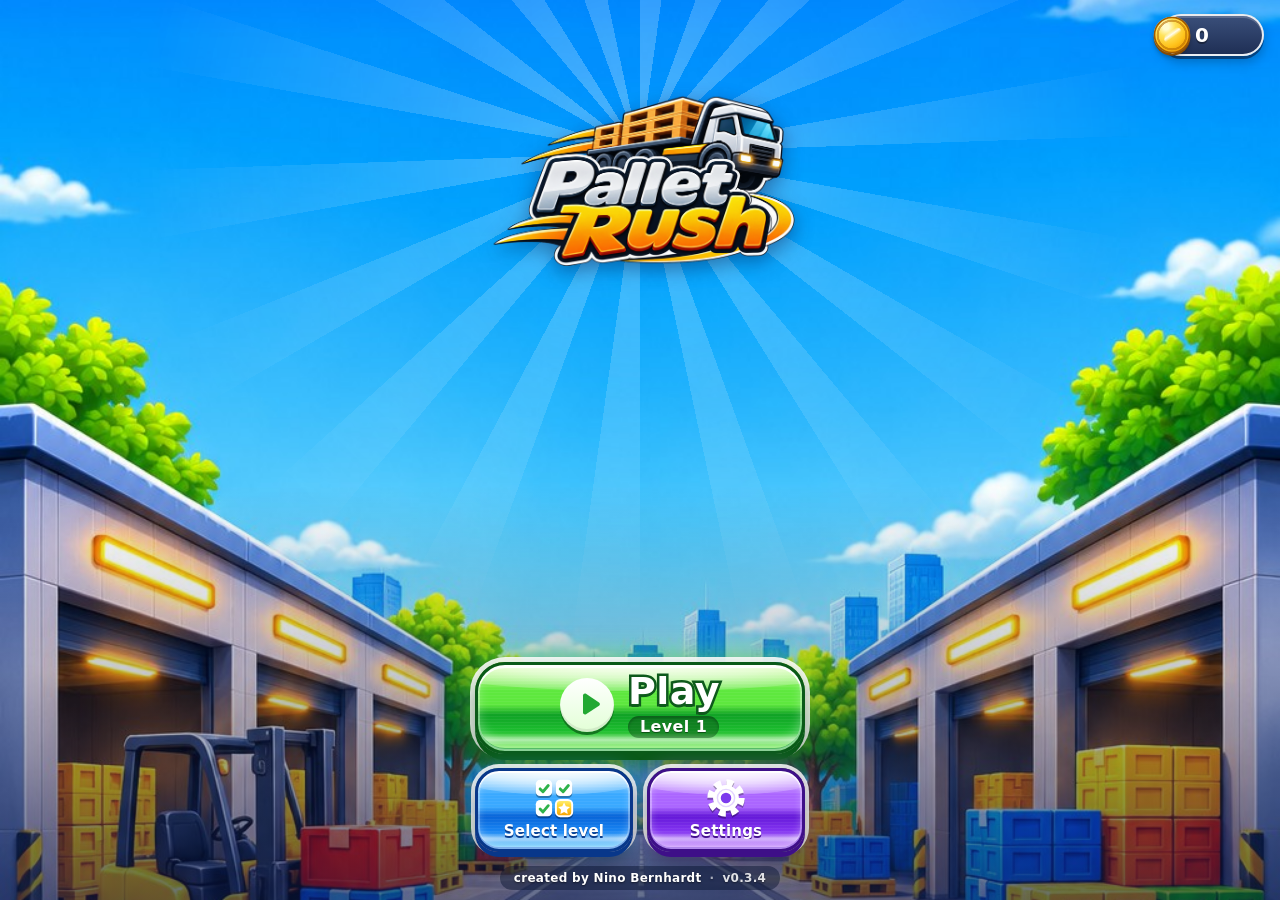
==== commit 419b5993: "v0.3.4: neuer, schärferer Menü-Hintergrund im Handyformat Co-Authored-By: Claude Opus 5.5 <noreply@a" ====
--- a/index.html
+++ b/index.html
@@ -13,7 +13,7 @@
 <link rel="manifest" href="manifest.webmanifest">
 <link rel="icon" href="assets/favicon-64.png" type="image/png">
 <link rel="apple-touch-icon" href="assets/apple-touch-icon.png">
-<link rel="preload" href="assets/menu-bg2.jpg" as="image">
+<link rel="preload" href="assets/menu-bg3.jpg" as="image">
 <link rel="preload" href="assets/logo.png" as="image">
 <link rel="stylesheet" href="css/style.css">
 </head>
--- a/css/style.css
+++ b/css/style.css
@@ -21,6 +21,8 @@
   --safe-bottom: env(safe-area-inset-bottom, 0px);
   --safe-left: env(safe-area-inset-left, 0px);
   --safe-right: env(safe-area-inset-right, 0px);
+  /* iOS-Homescreen-App: Lücke zwischen Fensterhöhe und echtem Bildschirm (wird in main.js gemessen) */
+  --vgap: 0px;
   /* Kleine Bilder als Daten-URI (Schloss, Haken) */
   --lock: url("data:image/svg+xml,%3Csvg xmlns='http://www.w3.org/2000/svg' viewBox='0 0 24 24'%3E%3Cpath d='M7 10V7.5a5 5 0 0 1 10 0V10' fill='none' stroke='%231d2b4f' stroke-width='5'/%3E%3Cpath d='M7 10V7.5a5 5 0 0 1 10 0V10' fill='none' stroke='%23cfd8e3' stroke-width='2.4'/%3E%3Crect x='4' y='9.5' width='16' height='13' rx='3' fill='%23ffc928' stroke='%231d2b4f' stroke-width='1.8'/%3E%3Crect x='5.5' y='11' width='13' height='3' rx='1.5' fill='%23fff3a8'/%3E%3Ccircle cx='12' cy='16' r='1.9' fill='%231d2b4f'/%3E%3Cpath d='M12 16.5v3' stroke='%231d2b4f' stroke-width='1.8' stroke-linecap='round'/%3E%3C/svg%3E");
   --check: url("data:image/svg+xml,%3Csvg xmlns='http://www.w3.org/2000/svg' viewBox='0 0 24 24'%3E%3Cpath d='M6 12.5l4 4 8-9' fill='none' stroke='%23fff' stroke-width='3.6' stroke-linecap='round' stroke-linejoin='round'/%3E%3C/svg%3E");
@@ -918,12 +920,12 @@
 }
 
 
-/* ---------- Menü mit Titelbild (assets/menu-bg2.jpg) und eigenem Logo (assets/logo.png) ---------- */
+/* ---------- Menü mit Titelbild (assets/menu-bg3.jpg) und eigenem Logo (assets/logo.png) ---------- */
 #menu.menu-art {
   /* Hintergrund füllt den Bildschirm; Himmel oben (Logo), Straße unten (Buttons). */
   background:
     linear-gradient(0deg, rgba(10,24,70,0.62) 0%, rgba(10,24,70,0.22) 26%, rgba(10,24,70,0) 46%),
-    url('../assets/menu-bg2.jpg') center 30% / cover no-repeat,
+    url('../assets/menu-bg3.jpg') center 30% / cover no-repeat,
     #3a4a74;
 }
 #menu.menu-art .sunburst,
@@ -1225,7 +1227,7 @@
 /* Hintergrund atmet langsam (leichter Zoom) */
 #menu .menu-fx .bg {
   position: absolute; inset: 0;
-  background: url('../assets/menu-bg2.jpg') center 30% / cover no-repeat;
+  background: url('../assets/menu-bg3.jpg') center 30% / cover no-repeat;
   animation: bg-breathe 18s ease-in-out infinite alternate;
   transform-origin: 50% 40%;
 }
@@ -1574,3 +1576,11 @@
   .fader.go { animation: none; }
   .splash { transition: opacity 0.2s; }
 }
+
+/* ---------- iOS-Homescreen-App: Bildschirm ganz füllen ----------
+   In der Homescreen-App meldet iOS teils eine um die Statusleiste zu kleine
+   Fensterhöhe; ohne Ausgleich bleibt unten ein farbiger Streifen. */
+canvas#game { height: calc(100dvh + var(--vgap)); }
+.screen, .modal, .splash, .fader { bottom: calc(-1 * var(--vgap)); }
+#boosters { bottom: calc(-1 * var(--vgap)); }
+#menu .menu-fx .cloud.c1 { top: 7%; }
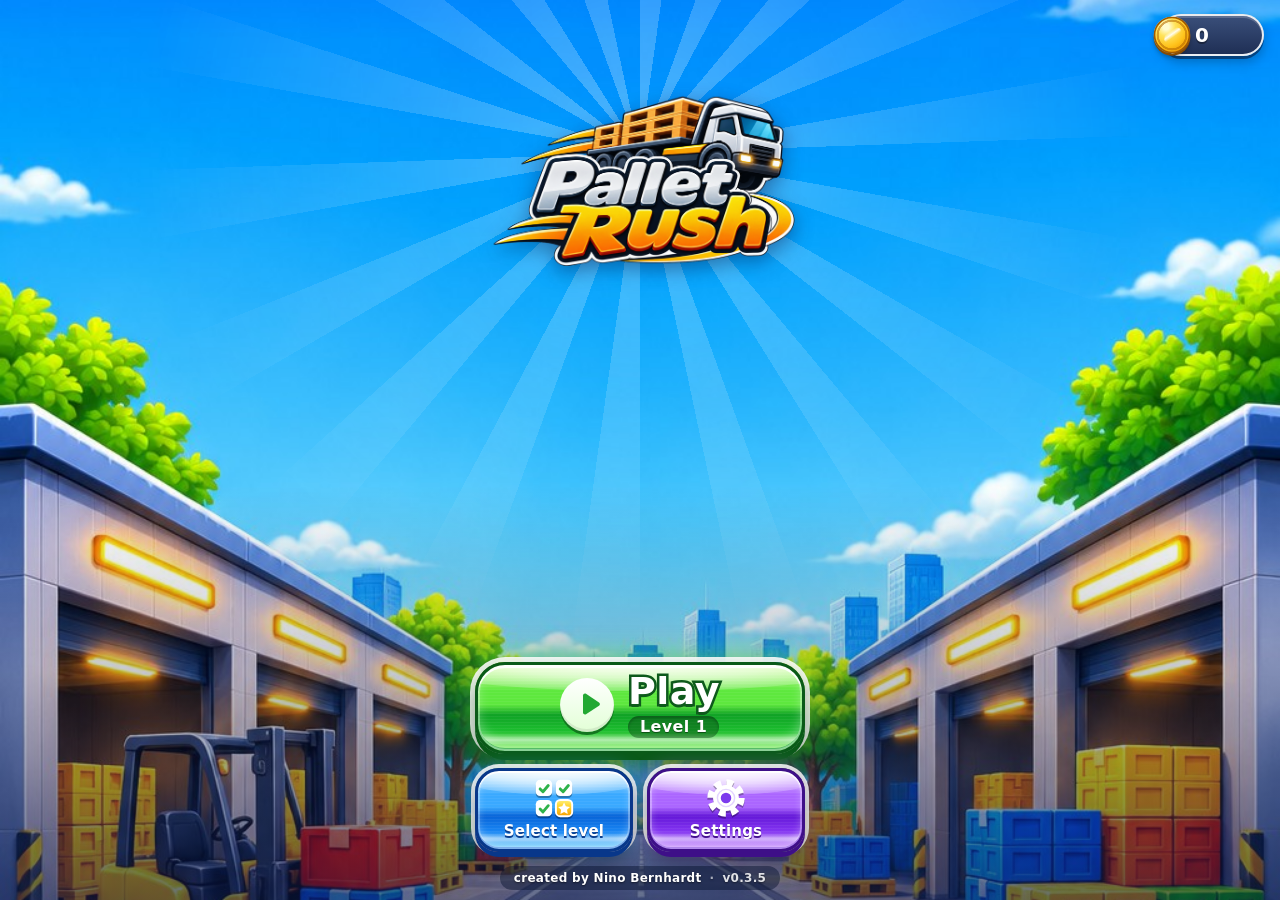
==== commit 959ca2a0: "v0.3.5: animierte CSS-Wolken im Menü entfernt Co-Authored-By: Claude Opus 5.5 <noreply@anthropic.com" ====
--- a/index.html
+++ b/index.html
@@ -171,7 +171,7 @@
 
 <!-- Hauptmenü -->
 <div id="menu" class="screen menu-art">
-  <div class="menu-fx" aria-hidden="true"><div class="bg"></div><div class="rays"></div><i class="cloud c1"></i><i class="cloud c2"></i><i class="cloud c3"></i><i class="spark s1"></i><i class="spark s2"></i><i class="spark s3"></i><i class="spark s4"></i><div class="shade"></div></div>
+  <div class="menu-fx" aria-hidden="true"><div class="bg"></div><div class="rays"></div><i class="spark s1"></i><i class="spark s2"></i><i class="spark s3"></i><i class="spark s4"></i><div class="shade"></div></div>
   <div class="menu-top">
     <div class="coins big"><span class="coin"></span><span id="menu-coins">0</span></div>
   </div>
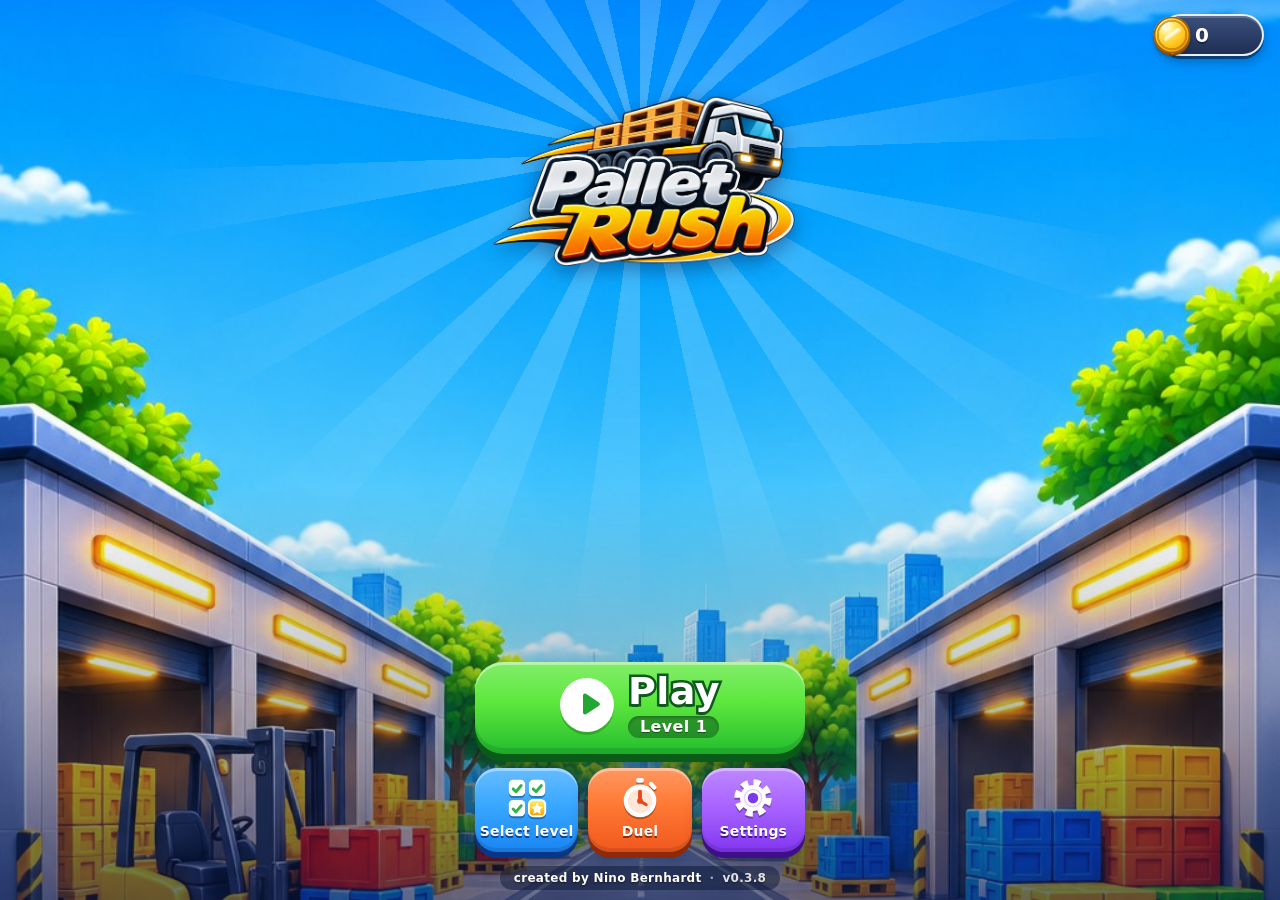
==== commit db65609e: "v0.3.8: Duell-Modus per Link (Zeitrennen, Herausfordern/Zurückfordern) Co-Authored-By: Claude Opus 5" ====
--- a/index.html
+++ b/index.html
@@ -132,6 +132,15 @@
     <path d="M30.5 14.5l3 3 5.5-6.5" fill="none" stroke="#2fb34a" stroke-width="3" stroke-linecap="round" stroke-linejoin="round"/>
     <path d="M9.5 35.5l3 3 5.5-6.5" fill="none" stroke="#2fb34a" stroke-width="3" stroke-linecap="round" stroke-linejoin="round"/>
   </symbol>
+  <symbol id="i-duel" viewBox="0 0 48 48">
+    <rect x="20" y="3" width="8" height="5" rx="2" fill="#fff"/>
+    <path d="M35.5 9.5l3.5 3.5" stroke="#fff" stroke-width="4.5" stroke-linecap="round"/>
+    <circle cx="24" cy="27" r="17" fill="#fff"/>
+    <circle cx="24" cy="27" r="12.5" fill="#ffe6d6"/>
+    <path d="M24 27V17.5" stroke="#e8471c" stroke-width="4" stroke-linecap="round"/>
+    <path d="M24 27l6.5 4" stroke="#e8471c" stroke-width="3.2" stroke-linecap="round"/>
+    <circle cx="24" cy="27" r="3" fill="#e8471c"/>
+  </symbol>
   <symbol id="i-gear" viewBox="0 0 48 48">
     <circle cx="24" cy="24" r="15" fill="none" stroke="#fff" stroke-width="9" stroke-dasharray="6.6 5.18"/>
     <circle cx="24" cy="24" r="13.5" fill="#fff"/>
@@ -154,6 +163,7 @@
   <div class="hud-center">
     <div id="hud-level" class="hud-level">Level 1</div>
     <div id="hud-progress" class="hud-progress" role="progressbar" aria-valuemin="0" aria-valuemax="100" aria-valuenow="0"><i></i></div>
+    <div id="hud-duel" class="hud-duel hidden"><span class="hd-me"><i class="hd-clock"></i><b id="hud-time">0:00</b></span><span id="hud-opp" class="hd-opp"></span></div>
   </div>
   <div class="coins"><span class="coin"></span><span id="hud-coins">0</span></div>
   <button id="btn-restart" class="icon-btn" aria-label="Neu starten"><svg class="ui-icon"><use href="#i-restart"/></svg></button>
@@ -225,7 +235,8 @@
     </button>
     <div class="menu-row">
       <button id="btn-levels" class="tile-btn tile-blue"><span class="tile-ico"><svg viewBox="0 0 48 48"><use href="#i-levels"/></svg></span><span class="tile-label" data-i18n="levels"></span></button>
-      <button id="btn-settings" class="tile-btn tile-purple"><span class="tile-ico"><svg viewBox="0 0 48 48"><use href="#i-gear"/></svg></span><span class="tile-label" data-i18n="settings"></span></button>
+      <button id="btn-duel" class="tile-btn tile-orange"><span class="tile-ico"><svg viewBox="0 0 48 48"><use href="#i-duel"/></svg></span><span class="tile-label" data-i18n="duel"></span></button>
+      <button id="btn-settings" class="tile-btn tile-purple"><span class="tile-ico"><svg viewBox="0 0 48 48"><use href="#i-gear"/></svg></span><span class="tile-label" data-i18n="settingsShort"></span></button>
     </div>
   </div>
 
--- a/css/style.css
+++ b/css/style.css
@@ -1580,7 +1580,121 @@
 /* ---------- iOS-Homescreen-App: Bildschirm ganz füllen ----------
    In der Homescreen-App meldet iOS teils eine um die Statusleiste zu kleine
    Fensterhöhe; ohne Ausgleich bleibt unten ein farbiger Streifen. */
-canvas#game { height: calc(100dvh + var(--vgap)); }
+canvas#game { height: var(--app-h, 100dvh); }
 .screen, .modal, .splash, .fader { bottom: calc(-1 * var(--vgap)); }
 #boosters { bottom: calc(-1 * var(--vgap)); }
 #menu .menu-fx .cloud.c1 { top: 7%; }
+
+/* ---------- Moderner Button-Look (ab v0.3.6) ----------
+   Ersetzt den Glas/Chrom-Look: satte Farbe mit weichem Verlauf, dicker dunkler
+   Sockel unten (3D), feine Lichtkante oben, kein weißer Außenring, keine
+   Glanzkappe, kein wandernder Glanzstreifen. Farben kommen aus --m2/--m4/--m-edge. */
+.play-btn, .btn, .tile-btn, .icon-btn, .level-grid button:not(:disabled), .seg button.on {
+  background: linear-gradient(180deg, color-mix(in srgb, var(--m2) 78%, #fff) 0%, var(--m2) 42%, var(--m4) 100%);
+}
+.play-btn, .btn, .tile-btn {
+  border: 0;
+  box-shadow:
+    inset 0 3px 0 rgba(255,255,255,0.38),
+    inset 0 -4px 0 rgba(0,0,0,0.10),
+    0 6px 0 var(--m-edge),
+    0 12px 18px rgba(0,20,60,0.30);
+}
+.play-btn {
+  border-radius: 28px;
+  box-shadow:
+    inset 0 3px 0 rgba(255,255,255,0.42),
+    inset 0 -6px 0 rgba(0,0,0,0.10),
+    0 8px 0 var(--m-edge),
+    0 16px 24px rgba(0,30,10,0.35);
+}
+.tile-btn { border-radius: 22px; }
+.btn { border-radius: 18px; }
+.play-btn:active, .btn:active, .tile-btn:active {
+  transform: translateY(5px);
+  box-shadow:
+    inset 0 3px 0 rgba(255,255,255,0.32),
+    inset 0 -3px 0 rgba(0,0,0,0.10),
+    0 1px 0 var(--m-edge),
+    0 4px 8px rgba(0,20,60,0.25);
+}
+.play-btn::after, .tile-btn::after, .btn::after { content: none !important; animation: none !important; }
+.play-ico {
+  background: #fff;
+  box-shadow: 0 3px 0 rgba(0,0,0,0.18);
+}
+.icon-btn {
+  border: 0;
+  box-shadow: inset 0 2px 0 rgba(255,255,255,0.4), inset 0 -3px 0 rgba(0,0,0,0.1), 0 4px 0 var(--m-edge), 0 7px 12px rgba(0,20,60,0.28);
+}
+.level-grid button:not(:disabled) {
+  box-shadow: inset 0 2px 0 rgba(255,255,255,0.38), inset 0 -3px 0 rgba(0,0,0,0.1), 0 4px 0 var(--m-edge), 0 6px 10px rgba(0,20,60,0.22);
+}
+.booster:not(.locked) {
+  background: linear-gradient(180deg, #ffffff 0%, #eef4fb 100%);
+  box-shadow: inset 0 -3px 0 rgba(30,70,140,0.08), 0 5px 0 #a9bdd8, 0 9px 14px rgba(0,30,80,0.28);
+}
+
+.vp-diag { margin-top: 10px; font-size: 11px; font-weight: 700; color: #8a94a8; text-align: center; letter-spacing: 0.2px; }
+/* Falls unten doch ein Rand bleibt: dunkel wie der Bildschirm unten statt hellblau */
+html { background: #151c3a; }
+
+/* ---------- Duell ---------- */
+.tile-orange {
+  --tile-a: #ffb46b; --tile-b: #ff6a2b; --tile-c: #e0481a; --tile-dark: #8f2a08;
+  --m1: #ffe2c4; --m2: #ff7a35; --m3: #d9420f; --m4: #f0571c; --m5: #ffb27a; --m-edge: #8f2a08;
+}
+.menu-row { gap: 10px; }
+.menu-row .tile-btn { font-size: 14px; padding-left: 4px; padding-right: 4px; }
+body.duel-mode #boosters { visibility: hidden; }
+.duel-tag {
+  display: inline-block; margin-right: 6px; padding: 1px 8px 2px; border-radius: 999px;
+  background: #ff6a2b; font-size: 12px; vertical-align: 2px; letter-spacing: 0.4px; text-transform: uppercase;
+}
+.hud-duel {
+  display: flex; align-items: center; justify-content: center; gap: 8px;
+  font-size: 15px; font-weight: 900; color: #fff;
+  text-shadow: 0 1px 2px rgba(0,0,0,0.45);
+}
+.hud-duel .hd-me { white-space: nowrap;
+  display: inline-flex; align-items: center; gap: 5px;
+  padding: 3px 10px 4px; border-radius: 999px;
+  background: rgba(10,30,70,0.55);
+  box-shadow: inset 0 1px 0 rgba(255,255,255,0.15);
+  font-variant-numeric: tabular-nums;
+}
+.hud-duel.running .hd-me { background: #1b8a3a; }
+.hud-duel.behind .hd-me { background: #c9351a; }
+.hd-clock {
+  width: 12px; height: 12px; border-radius: 50%; border: 2.5px solid #fff; position: relative; box-sizing: border-box;
+}
+.hd-clock::after { content: ''; position: absolute; left: 50%; top: 1px; width: 2px; height: 4px; margin-left: -1px; background: #fff; border-radius: 1px; }
+.hud-duel.running .hd-clock::after { animation: hdspin 1s steps(8) infinite; transform-origin: 50% 3.5px; }
+@keyframes hdspin { to { transform: rotate(360deg); } }
+.hd-opp { font-size: 13px; opacity: 0.95; font-variant-numeric: tabular-nums; }
+.hd-opp b { font-weight: 800; max-width: 90px; display: inline-block; overflow: hidden; text-overflow: ellipsis; white-space: nowrap; vertical-align: bottom; }
+.duel-art { display: grid; place-items: center; margin: 2px auto 8px; width: 84px; height: 84px; border-radius: 50%;
+  background: linear-gradient(180deg, #ffa25e, #ff5a1f); box-shadow: 0 5px 0 #8f2a08, 0 10px 18px rgba(0,0,0,0.25); }
+.duel-art svg { width: 58px; height: 58px; }
+.duel-rules { font-size: 13px; opacity: 0.75; }
+.nick-input {
+  display: block; width: 100%; box-sizing: border-box; margin: 6px 0 14px; padding: 12px 14px;
+  border: 3px solid #cfe0f5; border-radius: 14px; background: #fff; color: #1b2a4a;
+  font-family: inherit; font-size: 20px; font-weight: 800; line-height: 1.2; text-align: center; outline: none;
+  -webkit-user-select: text; user-select: text;
+}
+.nick-input:focus { border-color: #3aa9ff; }
+.nick-input.shake { animation: nickshake 0.3s; }
+@keyframes nickshake { 25% { transform: translateX(-6px); } 75% { transform: translateX(6px); } }
+.link-box { font-size: 13px; }
+.duel-board { margin: 4px 0 12px; display: flex; flex-direction: column; gap: 6px; }
+.duel-board small { font-weight: 800; opacity: 0.6; }
+.duel-board .dr {
+  display: flex; justify-content: space-between; align-items: center; gap: 10px;
+  padding: 10px 14px; border-radius: 14px; background: #eef4fb; color: #1b2a4a; font-weight: 800;
+}
+.duel-board .dr:first-of-type { background: linear-gradient(180deg, #fff3c4, #ffd95c); box-shadow: 0 3px 0 #d79a00; }
+.duel-board .dr:first-of-type span::before { content: '\1F451  '; }
+.duel-board .dr.me span::after { content: ' ★'; color: #ff6a2b; }
+.duel-board .dr span { min-width: 0; overflow: hidden; text-overflow: ellipsis; white-space: nowrap; }
+.duel-board .dr b { font-size: 20px; font-variant-numeric: tabular-nums; }
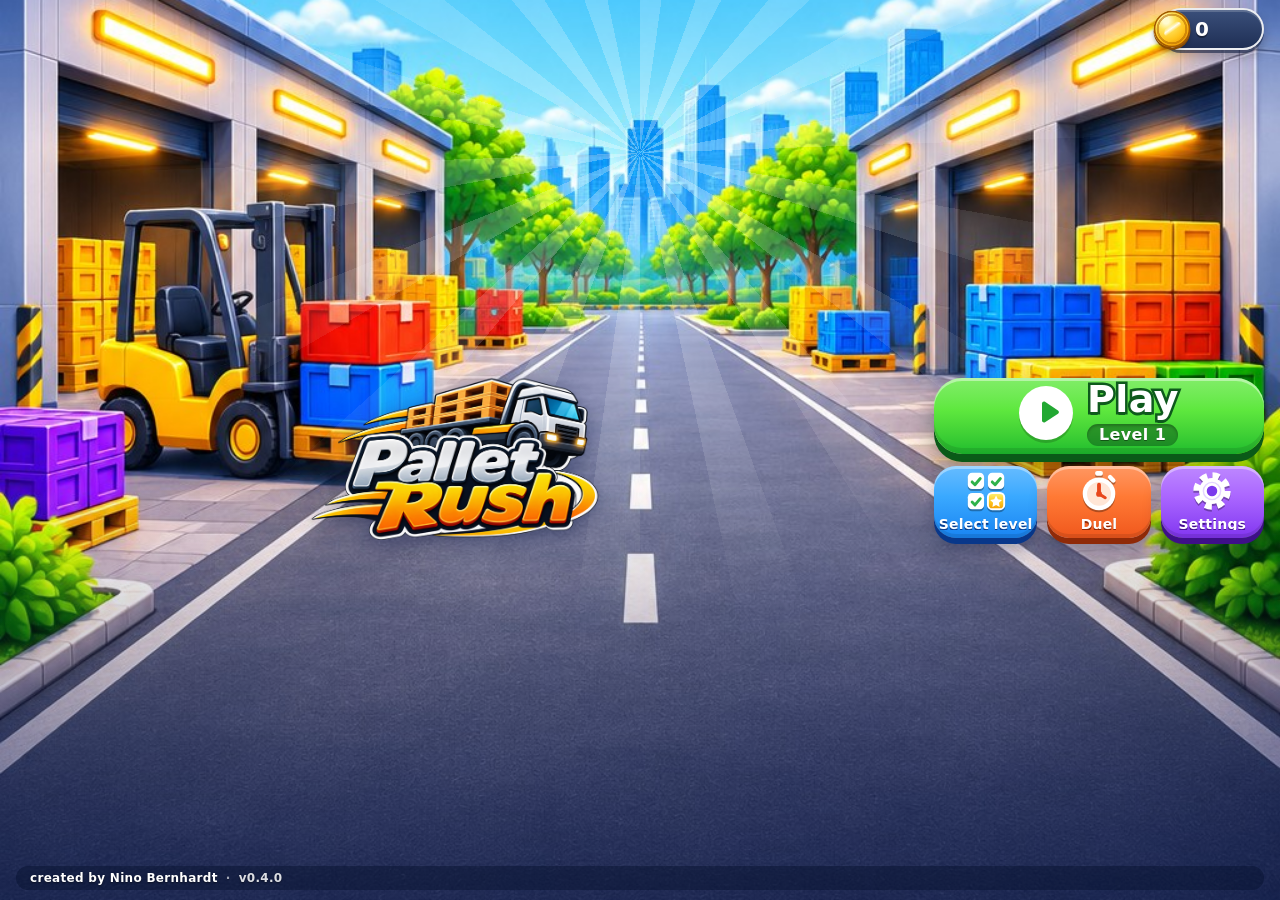
==== commit 49c2a370: "v0.4.0: Live-Duell in Echtzeit (WebRTC, Raum-Code, Countdown, Live-Fortschritt, Revanche) Co-Authore" ====
--- a/index.html
+++ b/index.html
@@ -171,6 +171,7 @@
 <div id="warn" class="warn hidden"></div>
 <div id="level-banner" class="level-banner hidden" aria-live="polite"></div>
 <div id="toast" class="toast hidden"></div>
+<div id="countdown" class="countdown hidden" aria-live="assertive"></div>
 
 <div id="boosters" class="hidden">
   <button class="booster" data-b="ramp"><span class="b-icon"><img src="assets/boosters/ramp.png" alt="" draggable="false"></span><span class="b-name" data-i18n="booster_ramp"></span><span class="b-count"></span></button>
--- a/css/style.css
+++ b/css/style.css
@@ -1698,3 +1698,84 @@
 .duel-board .dr.me span::after { content: ' ★'; color: #ff6a2b; }
 .duel-board .dr span { min-width: 0; overflow: hidden; text-overflow: ellipsis; white-space: nowrap; }
 .duel-board .dr b { font-size: 20px; font-variant-numeric: tabular-nums; }
+
+/* =========================================================
+   Querformat (body.land, gesetzt in main.js)
+   Spiel: Fabrik links, Hof rechts; Boni als Spalte am rechten Rand.
+   Menü: Logo links, Buttons rechts. Dialoge flacher.
+   ========================================================= */
+#rotate { display: none !important; }
+body.land #hud { padding-top: calc(var(--safe-top) + 6px); padding-bottom: 4px; }
+body.land .hud-center { flex-direction: row; justify-content: center; gap: 12px; }
+body.land .hud-progress { width: min(180px, 24vw); flex: none; }
+body.land #boosters {
+  left: auto; top: 0; right: 0; bottom: 0;
+  flex-direction: column; justify-content: center; align-items: center;
+  gap: clamp(6px, 2.4vh, 12px);
+  padding: 58px calc(var(--safe-right) + 10px) calc(var(--safe-bottom) + 6px) 4px;
+  background: none;
+}
+body.land #boosters .booster,
+body.land #boosters .booster:not(.locked) {
+  width: clamp(46px, 15.5vh, 70px);
+  height: clamp(46px, 15.5vh, 70px);
+}
+body.land .duel-tag { font-size: 11px; }
+
+body.land #menu.menu-art {
+  display: grid;
+  grid-template-columns: minmax(0, 1fr) minmax(250px, 330px);
+  grid-template-rows: auto minmax(0, 1fr) auto;
+  column-gap: clamp(16px, 4vw, 48px);
+  align-items: center;
+  padding-top: calc(var(--safe-top) + 8px);
+}
+body.land #menu .menu-top { grid-column: 1 / -1; grid-row: 1; min-height: 40px; }
+body.land #menu .logo { grid-column: 1; grid-row: 2; height: 100%; padding: 0; }
+body.land #menu.menu-art .logo { padding-top: 0; justify-content: center; }
+body.land #menu.menu-art .logo-img { width: min(44vw, 400px); max-height: 56vh; object-fit: contain; }
+body.land #menu .menu-actions { grid-column: 2; grid-row: 2; width: 100%; margin: 0; gap: 12px; }
+body.land #menu .menu-foot { grid-column: 1 / -1; grid-row: 3; }
+body.land .play-btn { height: 76px; }
+body.land .tile-btn { height: 72px; }
+body.land #menu .menu-fx .bg { background-position: center 58%; }
+
+body.land .modal { padding: calc(var(--safe-top) + 10px) 18px calc(var(--safe-bottom) + 10px); }
+body.land .panel { width: min(460px, 100%); max-height: 94vh; max-height: 94dvh; padding-bottom: 14px; }
+body.land .panel h2 { margin-bottom: 4px; }
+body.land .panel p { margin: 6px 4px 8px; font-size: 15px; }
+body.land .panel .actions { flex-direction: row; flex-wrap: wrap; gap: 10px; margin-top: 10px; }
+body.land .panel .actions .btn { flex: 1 1 130px; }
+body.land .result-art { width: 120px; margin-top: -2px; }
+body.land .result-art.lose { width: 110px; }
+body.land .reward-ico { width: 64px; height: 64px; }
+body.land .duel-art { width: 60px; height: 60px; margin-bottom: 4px; }
+body.land .duel-art svg { width: 42px; height: 42px; }
+
+/* ---------- Live-Duell ---------- */
+.live-code { display: flex; justify-content: center; gap: 8px; margin: 6px 0 10px; }
+.live-code span {
+  width: 52px; height: 62px; display: grid; place-items: center;
+  border-radius: 14px; background: #fff; color: #10306e;
+  font-size: 36px; font-weight: 900; letter-spacing: 0;
+  box-shadow: inset 0 -4px 0 #d8e4f5, 0 4px 0 #10306e;
+}
+.live-code.small span { width: 40px; height: 48px; font-size: 26px; }
+.live-status { display: flex; align-items: center; justify-content: center; gap: 8px; font-size: 14px !important; min-height: 20px; }
+.live-dot { width: 10px; height: 10px; border-radius: 50%; background: #ffb020; flex: none; animation: livepulse 1s ease-in-out infinite; }
+.live-dot.on { background: #22c55e; animation: none; }
+@keyframes livepulse { 50% { opacity: 0.3; transform: scale(0.7); } }
+.live-input { letter-spacing: 8px; text-transform: uppercase; font-size: 28px !important; }
+.hd-opp { display: inline-flex; align-items: center; gap: 5px; }
+.opp-bar { width: 54px; height: 8px; border-radius: 99px; background: rgba(6,20,60,0.6); border: 1.5px solid #fff; overflow: hidden; }
+.opp-bar i { display: block; height: 100%; background: linear-gradient(90deg, #ff9a3c, #ff5a1f); transition: width 0.4s; }
+.opp-num { font-size: 12px; }
+.countdown {
+  position: fixed; left: 50%; top: 45%; z-index: 15; transform: translate(-50%, -50%);
+  font-size: 110px; font-weight: 900; color: #fff;
+  -webkit-text-stroke: 8px #10306e; paint-order: stroke fill;
+  text-shadow: 0 8px 0 #10306e, 0 14px 24px rgba(0,0,0,0.35);
+  pointer-events: none; white-space: nowrap;
+}
+.countdown.pop { animation: cdpop 0.8s cubic-bezier(.2,1.6,.4,1) both; }
+@keyframes cdpop { 0% { transform: translate(-50%, -50%) scale(0.3); opacity: 0; } 25% { transform: translate(-50%, -50%) scale(1.15); opacity: 1; } 80% { transform: translate(-50%, -50%) scale(1); opacity: 1; } 100% { transform: translate(-50%, -50%) scale(0.9); opacity: 0; } }
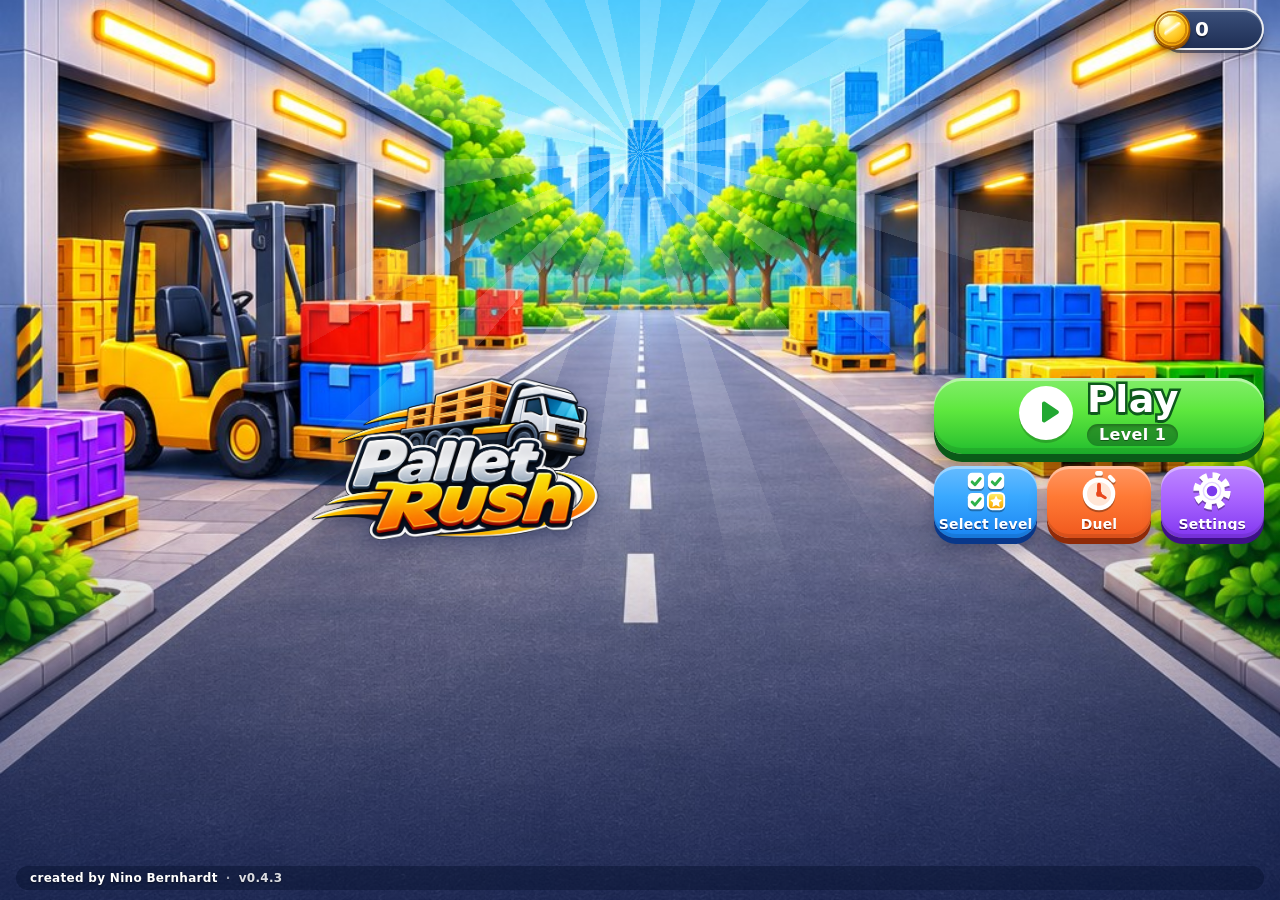
==== commit dcbedcd7: "v0.4.3: iOS-Statusleiste nicht durchscheinend, kein Auffüllen unter die zu kurze Webansicht Co-Autho" ====
--- a/index.html
+++ b/index.html
@@ -6,7 +6,7 @@
 <meta name="theme-color" content="#1f7fe0">
 <meta name="apple-mobile-web-app-capable" content="yes">
 <meta name="mobile-web-app-capable" content="yes">
-<meta name="apple-mobile-web-app-status-bar-style" content="black-translucent">
+<meta name="apple-mobile-web-app-status-bar-style" content="black">
 <meta name="apple-mobile-web-app-title" content="Pallet Rush">
 <meta name="format-detection" content="telephone=no">
 <title>Pallet Rush</title>
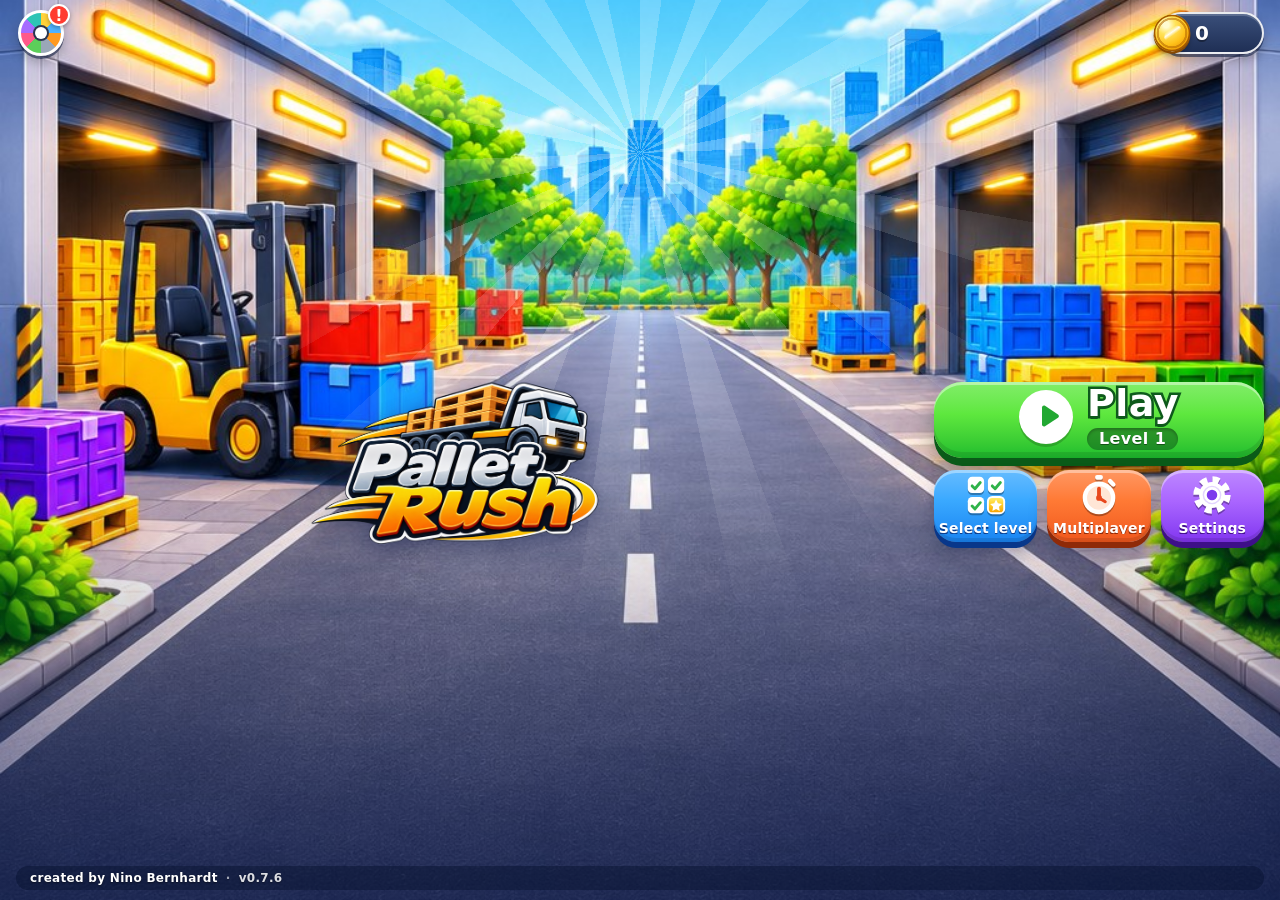
==== commit 6db13946: "v0.7.6: Glücksrad, Stau-Fix, Banner-Fix, schwerere Hard-Level, Pink - Glücksrad im Hauptmenü: 1x täg" ====
--- a/index.html
+++ b/index.html
@@ -184,6 +184,7 @@
 <div id="menu" class="screen menu-art">
   <div class="menu-fx" aria-hidden="true"><div class="bg"></div><div class="rays"></div><i class="spark s1"></i><i class="spark s2"></i><i class="spark s3"></i><i class="spark s4"></i><div class="shade"></div></div>
   <div class="menu-top">
+    <button id="btn-wheel" class="wheel-btn" aria-label="Glücksrad"><span class="wheel-mini" aria-hidden="true"></span><span id="wheel-badge" class="wheel-badge hidden"></span></button>
     <div class="coins big"><span class="coin"></span><span id="menu-coins">0</span></div>
   </div>
 
--- a/css/style.css
+++ b/css/style.css
@@ -150,7 +150,7 @@
 }
 .menu-top {
   align-self: stretch;
-  display: flex; justify-content: flex-end; align-items: center;
+  display: flex; justify-content: space-between; align-items: center;
   min-height: 46px;
   animation: dropIn 0.6s cubic-bezier(.2,1.4,.4,1) both;
 }
@@ -1369,7 +1369,7 @@
   box-shadow: 0 0 0 3px #0b3f8f, 0 6px 0 3px #08306e, 0 14px 30px rgba(0,0,0,0.4), 0 0 40px 8px rgba(80,170,255,0.5);
   animation: banner-in 0.5s cubic-bezier(.2,1.5,.4,1) both;
 }
-.level-banner.out .lb-inner { animation: banner-out 0.26s ease-in forwards; }
+.level-banner.out .lb-inner { animation: banner-out 0.26s ease-in forwards !important; } /* auch bei .vhard (v0.7.6) */
 .lb-inner b {
   font-size: 40px; font-weight: 900; line-height: 1;
   letter-spacing: 0.5px;
@@ -1647,6 +1647,8 @@
 .menu-row { gap: 10px; }
 .menu-row .tile-btn { font-size: 14px; padding-left: 4px; padding-right: 4px; }
 body.duel-mode #boosters { visibility: hidden; }
+body.coop-mode .hud-duel .hd-me { display: none; }
+.duel-tag.coop { background: #1f6fe8; }
 .duel-tag {
   display: inline-block; margin-right: 6px; padding: 1px 8px 2px; border-radius: 999px;
   background: #ff6a2b; font-size: 12px; vertical-align: 2px; letter-spacing: 0.4px; text-transform: uppercase;
@@ -1779,3 +1781,77 @@
 }
 .countdown.pop { animation: cdpop 0.8s cubic-bezier(.2,1.6,.4,1) both; }
 @keyframes cdpop { 0% { transform: translate(-50%, -50%) scale(0.3); opacity: 0; } 25% { transform: translate(-50%, -50%) scale(1.15); opacity: 1; } 80% { transform: translate(-50%, -50%) scale(1); opacity: 1; } 100% { transform: translate(-50%, -50%) scale(0.9); opacity: 0; } }
+
+/* Mehrspieler: Spielstand und Levelwahl (ab v0.7.3) */
+.mp-score { margin: 8px auto 4px; text-align: center; }
+.mp-score small { display: block; font-size: 12px; opacity: .75; text-transform: uppercase; letter-spacing: .06em; }
+.mp-score div { display: flex; align-items: center; justify-content: center; gap: 10px; font-weight: 800; }
+.mp-score span { max-width: 38%; overflow: hidden; text-overflow: ellipsis; white-space: nowrap; }
+.mp-score span.me { color: #1f6fe8; }
+.mp-score b { font-size: 26px; background: #ffe600; color: #222; border-radius: 12px; padding: 0 12px; box-shadow: 0 2px 0 rgba(0,0,0,.25); }
+.mp-pick { display: flex; align-items: center; justify-content: center; gap: 8px; margin: 10px auto 2px; flex-wrap: wrap; }
+.mp-pick .mp-lbl { font-weight: 700; font-size: 14px; }
+.mp-pick .mp-rand, .mp-pick .mp-num { height: 36px; border-radius: 10px; border: 2px solid #c9d3e6; background: #fff; font: inherit; font-weight: 800; font-size: 15px; color: #445; }
+.mp-pick .mp-rand { padding: 0 14px; cursor: pointer; }
+.mp-pick .mp-num { width: 74px; text-align: center; padding: 0 6px; }
+.mp-pick .on { border-color: #1f6fe8; background: #e6f0ff; color: #1f6fe8; }
+.combo-tag { color: #ff8a00; font-weight: 800; }
+
+/* ---------- Glücksrad ---------- */
+.wheel-btn {
+  position: relative; width: 50px; height: 50px; padding: 0; border: 0; background: none; cursor: pointer;
+  -webkit-tap-highlight-color: transparent;
+}
+.wheel-mini {
+  position: absolute; inset: 2px; border-radius: 50%;
+  background: conic-gradient(#ffd23a 0 45deg, #4fb3ff 0 90deg, #ff9a1f 0 135deg, #9aa7b8 0 180deg, #5ccf5a 0 225deg, #ff5a8a 0 270deg, #a66bff 0 315deg, #2ec4b6 0 360deg);
+  border: 3px solid #fff;
+  box-shadow: 0 3px 0 rgba(10,25,60,0.55), 0 6px 12px rgba(0,0,0,0.25);
+}
+.wheel-mini::after { content: ''; position: absolute; left: 50%; top: 50%; width: 12px; height: 12px; margin: -6px; border-radius: 50%; background: #fff; box-shadow: 0 0 0 2px #2a3550; }
+.wheel-btn.ready .wheel-mini { animation: wheel-idle 3s ease-in-out infinite; }
+.wheel-btn:active .wheel-mini { transform: scale(0.92); }
+@keyframes wheel-idle { 0%, 70%, 100% { transform: rotate(0); } 80% { transform: rotate(-25deg); } 90% { transform: rotate(15deg); } }
+.wheel-badge {
+  position: absolute; right: -4px; top: -4px; min-width: 22px; height: 22px; padding: 0 5px; border-radius: 11px;
+  background: #ff3b30; color: #fff; font: 900 13px/22px inherit; font-family: inherit; text-align: center;
+  border: 2px solid #fff; box-shadow: 0 2px 4px rgba(0,0,0,0.3);
+}
+.wheel-wrap { position: relative; width: min(270px, 70vw); aspect-ratio: 1; margin: 6px auto 4px; }
+.wheel {
+  position: absolute; inset: 0; border-radius: 50%;
+  border: 6px solid #fff;
+  box-shadow: 0 0 0 4px #2a3550, 0 8px 18px rgba(0,0,0,0.3), inset 0 0 0 2px rgba(0,0,0,0.12);
+}
+.wheel .ws {
+  position: absolute; left: 50%; top: 50%; width: 52px; height: 52px; margin: -26px;
+  display: flex; flex-direction: column; align-items: center; justify-content: center;
+  transform: rotate(var(--a)) translateY(calc(min(270px, 70vw) * -0.33));
+  color: #fff; text-shadow: 0 2px 0 rgba(0,0,0,0.35);
+}
+.wheel .ws b { font-size: 17px; font-weight: 900; line-height: 1; }
+.wheel .ws .coin { width: 22px; height: 22px; margin-bottom: 1px; }
+.wheel .ws img { width: 40px; height: 40px; object-fit: contain; filter: drop-shadow(0 2px 2px rgba(0,0,0,0.35)); }
+.wheel .ws .ws-none { font-size: 28px; }
+.wheel-ptr {
+  position: absolute; left: 50%; top: -14px; z-index: 2; width: 0; height: 0; margin-left: -15px;
+  border-left: 15px solid transparent; border-right: 15px solid transparent; border-top: 30px solid #ff3b30;
+  filter: drop-shadow(0 2px 0 #2a3550) drop-shadow(0 3px 3px rgba(0,0,0,0.3));
+}
+.wheel-hub {
+  position: absolute; left: 50%; top: 50%; width: 38px; height: 38px; margin: -19px; z-index: 2; border-radius: 50%;
+  background: radial-gradient(circle at 40% 35%, #fff, #cfd8e6); box-shadow: 0 0 0 4px #2a3550, 0 3px 6px rgba(0,0,0,0.3);
+}
+.panel .wheel-info { margin: 8px 4px 0; font-size: 14px; }
+.panel .wheel-info small { font-size: 12px; opacity: 0.85; }
+.wheel-prize { display: inline-block; margin-bottom: 4px; font-size: 20px; color: #1f9d3a; animation: popSwap 0.4s cubic-bezier(.2,1.8,.4,1); }
+.wheel-prize.none { color: #8a94a6; }
+.ticket {
+  display: inline-block; width: 22px; height: 15px; vertical-align: -2px; margin-right: 3px; border-radius: 3px;
+  background: radial-gradient(circle at 0 50%, transparent 3.5px, #ffb300 4px) left / 51% 100% no-repeat,
+              radial-gradient(circle at 100% 50%, transparent 3.5px, #ffb300 4px) right / 51% 100% no-repeat;
+  box-shadow: inset 0 0 0 1.5px rgba(150,80,0,0.35);
+}
+.btn .ticket { margin-left: 6px; }
+.ticket-gain { margin-top: 8px; font-weight: 900; color: #b36b00; font-size: 16px; }
+.btn:disabled { opacity: 0.5; filter: grayscale(0.6); pointer-events: none; }
